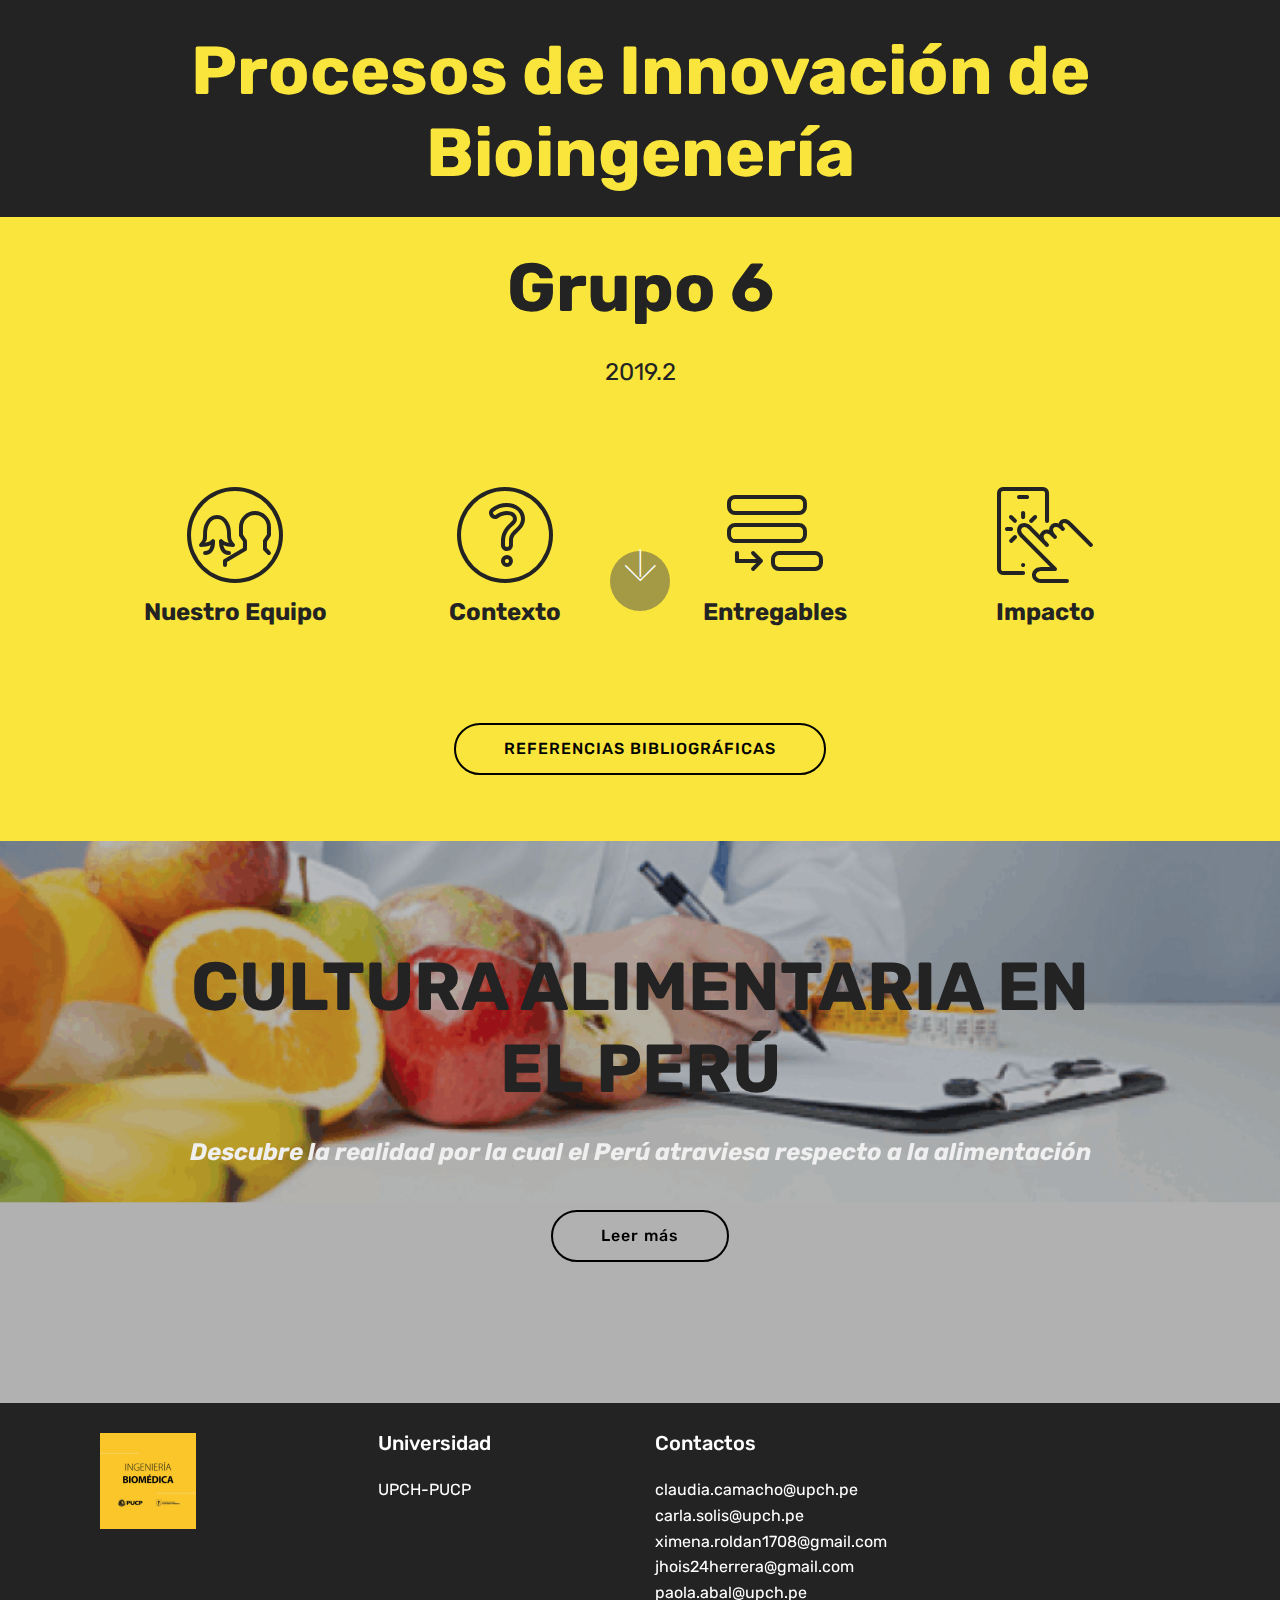
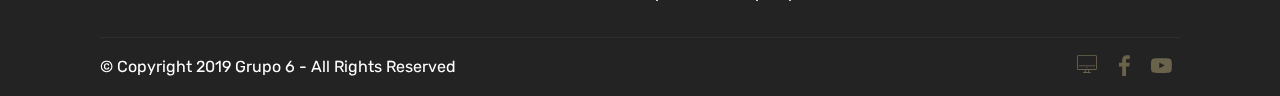
==== index.html @ 2e004645 "create github pages" ====
<!DOCTYPE html>
<html  >
<head>
  <!-- Site made with Mobirise Website Builder v4.11.4, https://mobirise.com -->
  <meta charset="UTF-8">
  <meta http-equiv="X-UA-Compatible" content="IE=edge">
  <meta name="generator" content="Mobirise v4.11.4, mobirise.com">
  <meta name="viewport" content="width=device-width, initial-scale=1, minimum-scale=1">
  <link rel="shortcut icon" href="assets/images/logo4.png" type="image/x-icon">
  <meta name="description" content="">
  
  <title>Home</title>
  <link rel="stylesheet" href="assets/web/assets/mobirise-icons/mobirise-icons.css">
  <link rel="stylesheet" href="assets/bootstrap/css/bootstrap.min.css">
  <link rel="stylesheet" href="assets/bootstrap/css/bootstrap-grid.min.css">
  <link rel="stylesheet" href="assets/bootstrap/css/bootstrap-reboot.min.css">
  <link rel="stylesheet" href="assets/tether/tether.min.css">
  <link rel="stylesheet" href="assets/socicon/css/styles.css">
  <link rel="stylesheet" href="assets/theme/css/style.css">
  <link rel="preload" as="style" href="assets/mobirise/css/mbr-additional.css"><link rel="stylesheet" href="assets/mobirise/css/mbr-additional.css" type="text/css">
  
  
  
</head>
<body>
  <section class="header1 cid-rG9As52A9n" id="header16-m">

    

    

    <div class="container">
        <div class="row justify-content-md-center">
            <div class="col-md-10 align-center">
                <h1 class="mbr-section-title mbr-bold pb-3 mbr-fonts-style display-1">
                    Procesos de Innovación de Bioingenería<br></h1>
                
                
                
            </div>
        </div>
    </div>

</section>

<section class="engine"><a href="https://mobirise.info/m">site design templates</a></section><section class="header12 cid-rFe1ctN3W0" id="header12-l">

    

    

    <div class="container  ">
            <div class="media-container">
                <div class="col-md-12 align-center">
                    <h1 class="mbr-section-title pb-3 mbr-white mbr-bold mbr-fonts-style display-1">Grupo 6</h1>
                    <p class="mbr-text pb-3 mbr-white mbr-fonts-style display-5">2019.2</p>
                    

                    <div class="icons-media-container mbr-white">
                        <div class="card col-12 col-md-6 col-lg-3">
                            <div class="icon-block">
                            <a href="https://grimalu1.github.io/nuestro_equipo/">
                                <span class="mbr-iconfont mbri-users" style="color: rgb(35, 35, 35); fill: rgb(35, 35, 35);"></span>
                            </a>
                            </div>
                            <h5 class="mbr-fonts-style display-5"><strong>
                                Nuestro Equipo</strong></h5>
                        </div>

                        <div class="card col-12 col-md-6 col-lg-3">
                            <div class="icon-block">
                                <a href="https://grimalu1.github.io/contexto/">
                                    <span class="mbr-iconfont mbri-question" style="color: rgb(35, 35, 35); fill: rgb(35, 35, 35);"></span>
                                </a>
                            </div>
                            <h5 class="mbr-fonts-style display-5"><strong>Contexto</strong></h5>
                        </div>

                        <div class="card col-12 col-md-6 col-lg-3">
                            <div class="icon-block">
                                <a href="https://grimalu1.github.io/entregablee/">
                                    <span class="mbr-iconfont mbri-add-submenu" style="color: rgb(35, 35, 35); fill: rgb(35, 35, 35);"></span>
                                </a>
                            </div>
                            <h5 class="mbr-fonts-style display-5"><strong>Entregables</strong></h5>
                        </div>

                        <div class="card col-12 col-md-6 col-lg-3">
                            <div class="icon-block">
                                <a href="https://grimalu1.github.io/impacto/">
                                    <span class="mbr-iconfont mbri-touch" style="color: rgb(35, 35, 35); fill: rgb(35, 35, 35);"></span>
                                </a>
                            </div>
                            <h5 class="mbr-fonts-style display-5"><strong>Impacto</strong></h5>
                        </div>
                    </div>
                </div>
            </div>
    </div>

    <div class="mbr-arrow hidden-sm-down" aria-hidden="true">
        <a href="#next">
            <i class="mbri-down mbr-iconfont"></i>
        </a>
    </div>
</section>

<section class="mbr-section content8 cid-rIyjQNLEgc" id="content8-n">

    

    <div class="container">
        <div class="media-container-row title">
            <div class="col-12 col-md-8">
                <div class="mbr-section-btn align-center"><a class="btn btn-black-outline display-4" href="https://mobirise.co">REFERENCIAS BIBLIOGRÁFICAS</a></div>
            </div>
        </div>
    </div>
</section>

<section class="header1 cid-rEzo7m4vmF mbr-parallax-background" id="header16-7">

    

    <div class="mbr-overlay" style="opacity: 0.3; background-color: rgb(35, 35, 35);">
    </div>

    <div class="container">
        <div class="row justify-content-md-center">
            <div class="col-md-10 align-center">
                <h1 class="mbr-section-title mbr-bold pb-3 mbr-fonts-style display-1">CULTURA ALIMENTARIA EN EL PERÚ</h1>
                
                <p class="mbr-text pb-3 mbr-fonts-style display-5"><strong><em>Descubre la realidad por la cual el Perú atraviesa respecto a la alimentación</em></strong></p>
                <div class="mbr-section-btn"><a class="btn btn-md btn-black-outline display-4" href="https://grimalu1.github.io/realidad1/">Leer más</a></div>
            </div>
        </div>
    </div>

</section>

<section class="cid-qTkAaeaxX5" id="footer1-2">

    

    

    <div class="container">
        <div class="media-container-row content text-white">
            <div class="col-12 col-md-3">
                <div class="media-wrap">
                    <a href="https://mobirise.com/">
                        <img src="assets/images/descarga-192x192.png" alt="Mobirise" title="">
                    </a>
                </div>
            </div>
            <div class="col-12 col-md-3 mbr-fonts-style display-7">
                <h5 class="pb-3">Universidad</h5>
                <p class="mbr-text">UPCH-PUCP</p>
            </div>
            <div class="col-12 col-md-3 mbr-fonts-style display-7">
                <h5 class="pb-3">Contactos</h5>
                <p class="mbr-text">claudia.camacho@upch.pe
<br>carla.solis@upch.pe
<br>ximena.roldan1708@gmail.com
<br>jhois24herrera@gmail.com<br>paola.abal@upch.pe<br></p>
            </div>
            <div class="col-12 col-md-3 mbr-fonts-style display-7">
                <h5 class="pb-3"></h5>
                <p class="mbr-text"></p>
            </div>
        </div>
        <div class="footer-lower">
            <div class="media-container-row">
                <div class="col-sm-12">
                    <hr>
                </div>
            </div>
            <div class="media-container-row mbr-white">
                <div class="col-sm-6 copyright">
                    <p class="mbr-text mbr-fonts-style display-7">
                        © Copyright 2019 Grupo 6 - All Rights Reserved
                    </p>
                </div>
                <div class="col-md-6">
                    <div class="social-list align-right">
                        <div class="soc-item">
                            <a href="https://www.pucp.edu.pe/carrera/ingenieria-biomedica/">
                                <span class="mbr-iconfont mbr-iconfont-social mbri-desktop" style="color: rgb(177, 163, 116); fill: rgb(177, 163, 116);"></span>
                            </a>
                        </div>
                        <div class="soc-item">
                            <a href="https://www.facebook.com/ibpucpupch/">
                                <span class="mbr-iconfont mbr-iconfont-social socicon-facebook socicon" style="color: rgb(177, 163, 116); fill: rgb(177, 163, 116);"></span>
                            </a>
                        </div>
                        <div class="soc-item">
                            <a href="https://www.youtube.com/embed/GUw9-tOymGQ?rel=0">
                                <span class="mbr-iconfont mbr-iconfont-social socicon-youtube socicon" style="color: rgb(177, 163, 116); fill: rgb(177, 163, 116);"></span>
                            </a>
                        </div>
                        
                        
                        
                    </div>
                </div>
            </div>
        </div>
    </div>
</section>


  <script src="assets/web/assets/jquery/jquery.min.js"></script>
  <script src="assets/popper/popper.min.js"></script>
  <script src="assets/bootstrap/js/bootstrap.min.js"></script>
  <script src="assets/tether/tether.min.js"></script>
  <script src="assets/smoothscroll/smooth-scroll.js"></script>
  <script src="assets/vimeoplayer/jquery.mb.vimeo_player.js"></script>
  <script src="assets/parallax/jarallax.min.js"></script>
  <script src="assets/theme/js/script.js"></script>
  
  
</body>
</html>
---- assets/web/assets/mobirise-icons/mobirise-icons.css ----
@font-face {
  font-family: 'MobiriseIcons';
  src:  url('mobirise-icons.eot?spat4u');
  src:  url('mobirise-icons.eot?spat4u#iefix') format('embedded-opentype'),
    url('mobirise-icons.ttf?spat4u') format('truetype'),
    url('mobirise-icons.woff?spat4u') format('woff'),
    url('mobirise-icons.svg?spat4u#MobiriseIcons') format('svg');
  font-weight: normal;
  font-style: normal;
  font-display: swap;
}

[class^="mbri-"], [class*=" mbri-"] {
  /* use !important to prevent issues with browser extensions that change fonts */
  font-family: MobiriseIcons !important;
  speak: none;
  font-style: normal;
  font-weight: normal;
  font-variant: normal;
  text-transform: none;
  line-height: 1;

  /* Better Font Rendering =========== */
  -webkit-font-smoothing: antialiased;
  -moz-osx-font-smoothing: grayscale;
}

.mbri-add-submenu:before {
  content: "\e900";
}
.mbri-alert:before {
  content: "\e901";
}
.mbri-align-center:before {
  content: "\e902";
}
.mbri-align-justify:before {
  content: "\e903";
}
.mbri-align-left:before {
  content: "\e904";
}
.mbri-align-right:before {
  content: "\e905";
}
.mbri-android:before {
  content: "\e906";
}
.mbri-apple:before {
  content: "\e907";
}
.mbri-arrow-down:before {
  content: "\e908";
}
.mbri-arrow-next:before {
  content: "\e909";
}
.mbri-arrow-prev:before {
  content: "\e90a";
}
.mbri-arrow-up:before {
  content: "\e90b";
}
.mbri-bold:before {
  content: "\e90c";
}
.mbri-bookmark:before {
  content: "\e90d";
}
.mbri-bootstrap:before {
  content: "\e90e";
}
.mbri-briefcase:before {
  content: "\e90f";
}
.mbri-browse:before {
  content: "\e910";
}
.mbri-bulleted-list:before {
  content: "\e911";
}
.mbri-calendar:before {
  content: "\e912";
}
.mbri-camera:before {
  content: "\e913";
}
.mbri-cart-add:before {
  content: "\e914";
}
.mbri-cart-full:before {
  content: "\e915";
}
.mbri-cash:before {
  content: "\e916";
}
.mbri-change-style:before {
  content: "\e917";
}
.mbri-chat:before {
  content: "\e918";
}
.mbri-clock:before {
  content: "\e919";
}
.mbri-close:before {
  content: "\e91a";
}
.mbri-cloud:before {
  content: "\e91b";
}
.mbri-code:before {
  content: "\e91c";
}
.mbri-contact-form:before {
  content: "\e91d";
}
.mbri-credit-card:before {
  content: "\e91e";
}
.mbri-cursor-click:before {
  content: "\e91f";
}
.mbri-cust-feedback:before {
  content: "\e920";
}
.mbri-database:before {
  content: "\e921";
}
.mbri-delivery:before {
  content: "\e922";
}
.mbri-desktop:before {
  content: "\e923";
}
.mbri-devices:before {
  content: "\e924";
}
.mbri-down:before {
  content: "\e925";
}
.mbri-download:before {
  content: "\e989";
}
.mbri-drag-n-drop:before {
  content: "\e927";
}
.mbri-drag-n-drop2:before {
  content: "\e928";
}
.mbri-edit:before {
  content: "\e929";
}
.mbri-edit2:before {
  content: "\e92a";
}
.mbri-error:before {
  content: "\e92b";
}
.mbri-extension:before {
  content: "\e92c";
}
.mbri-features:before {
  content: "\e92d";
}
.mbri-file:before {
  content: "\e92e";
}
.mbri-flag:before {
  content: "\e92f";
}
.mbri-folder:before {
  content: "\e930";
}
.mbri-gift:before {
  content: "\e931";
}
.mbri-github:before {
  content: "\e932";
}
.mbri-globe:before {
  content: "\e933";
}
.mbri-globe-2:before {
  content: "\e934";
}
.mbri-growing-chart:before {
  content: "\e935";
}
.mbri-hearth:before {
  content: "\e936";
}
.mbri-help:before {
  content: "\e937";
}
.mbri-home:before {
  content: "\e938";
}
.mbri-hot-cup:before {
  content: "\e939";
}
.mbri-idea:before {
  content: "\e93a";
}
.mbri-image-gallery:before {
  content: "\e93b";
}
.mbri-image-slider:before {
  content: "\e93c";
}
.mbri-info:before {
  content: "\e93d";
}
.mbri-italic:before {
  content: "\e93e";
}
.mbri-key:before {
  content: "\e93f";
}
.mbri-laptop:before {
  content: "\e940";
}
.mbri-layers:before {
  content: "\e941";
}
.mbri-left-right:before {
  content: "\e942";
}
.mbri-left:before {
  content: "\e943";
}
.mbri-letter:before {
  content: "\e944";
}
.mbri-like:before {
  content: "\e945";
}
.mbri-link:before {
  content: "\e946";
}
.mbri-lock:before {
  content: "\e947";
}
.mbri-login:before {
  content: "\e948";
}
.mbri-logout:before {
  content: "\e949";
}
.mbri-magic-stick:before {
  content: "\e94a";
}
.mbri-map-pin:before {
  content: "\e94b";
}
.mbri-menu:before {
  content: "\e94c";
}
.mbri-mobile:before {
  content: "\e94d";
}
.mbri-mobile2:before {
  content: "\e94e";
}
.mbri-mobirise:before {
  content: "\e94f";
}
.mbri-more-horizontal:before {
  content: "\e950";
}
.mbri-more-vertical:before {
  content: "\e951";
}
.mbri-music:before {
  content: "\e952";
}
.mbri-new-file:before {
  content: "\e953";
}
.mbri-numbered-list:before {
  content: "\e954";
}
.mbri-opened-folder:before {
  content: "\e955";
}
.mbri-pages:before {
  content: "\e956";
}
.mbri-paper-plane:before {
  content: "\e957";
}
.mbri-paperclip:before {
  content: "\e958";
}
.mbri-photo:before {
  content: "\e959";
}
.mbri-photos:before {
  content: "\e95a";
}
.mbri-pin:before {
  content: "\e95b";
}
.mbri-play:before {
  content: "\e95c";
}
.mbri-plus:before {
  content: "\e95d";
}
.mbri-preview:before {
  content: "\e95e";
}
.mbri-print:before {
  content: "\e95f";
}
.mbri-protect:before {
  content: "\e960";
}
.mbri-question:before {
  content: "\e961";
}
.mbri-quote-left:before {
  content: "\e962";
}
.mbri-quote-right:before {
  content: "\e963";
}
.mbri-refresh:before {
  content: "\e964";
}
.mbri-responsive:before {
  content: "\e965";
}
.mbri-right:before {
  content: "\e966";
}
.mbri-rocket:before {
  content: "\e967";
}
.mbri-sad-face:before {
  content: "\e968";
}
.mbri-sale:before {
  content: "\e969";
}
.mbri-save:before {
  content: "\e96a";
}
.mbri-search:before {
  content: "\e96b";
}
.mbri-setting:before {
  content: "\e96c";
}
.mbri-setting2:before {
  content: "\e96d";
}
.mbri-setting3:before {
  content: "\e96e";
}
.mbri-share:before {
  content: "\e96f";
}
.mbri-shopping-bag:before {
  content: "\e970";
}
.mbri-shopping-basket:before {
  content: "\e971";
}
.mbri-shopping-cart:before {
  content: "\e972";
}
.mbri-sites:before {
  content: "\e973";
}
.mbri-smile-face:before {
  content: "\e974";
}
.mbri-speed:before {
  content: "\e975";
}
.mbri-star:before {
  content: "\e976";
}
.mbri-success:before {
  content: "\e977";
}
.mbri-sun:before {
  content: "\e978";
}
.mbri-sun2:before {
  content: "\e979";
}
.mbri-tablet:before {
  content: "\e97a";
}
.mbri-tablet-vertical:before {
  content: "\e97b";
}
.mbri-target:before {
  content: "\e97c";
}
.mbri-timer:before {
  content: "\e97d";
}
.mbri-to-ftp:before {
  content: "\e97e";
}
.mbri-to-local-drive:before {
  content: "\e97f";
}
.mbri-touch-swipe:before {
  content: "\e980";
}
.mbri-touch:before {
  content: "\e981";
}
.mbri-trash:before {
  content: "\e982";
}
.mbri-underline:before {
  content: "\e983";
}
.mbri-unlink:before {
  content: "\e984";
}
.mbri-unlock:before {
  content: "\e985";
}
.mbri-up-down:before {
  content: "\e986";
}
.mbri-up:before {
  content: "\e987";
}
.mbri-update:before {
  content: "\e988";
}
.mbri-upload:before {
 content: "\e926"; 
}
.mbri-user:before {
  content: "\e98a";
}
.mbri-user2:before {
  content: "\e98b";
}
.mbri-users:before {
  content: "\e98c";
}
.mbri-video:before {
  content: "\e98d";
}
.mbri-video-play:before {
  content: "\e98e";
}
.mbri-watch:before {
  content: "\e98f";
}
.mbri-website-theme:before {
  content: "\e990";
}
.mbri-wifi:before {
  content: "\e991";
}
.mbri-windows:before {
  content: "\e992";
}
.mbri-zoom-out:before {
  content: "\e993";
}
.mbri-redo:before {
  content: "\e994";
}
.mbri-undo:before {
  content: "\e995";
}
---- assets/socicon/css/styles.css ----
@charset "UTF-8";

@font-face {
  font-family: "socicon";
  src:url("../fonts/socicon.eot");
  src:url("../fonts/socicon.eot?#iefix") format("embedded-opentype"),
    url("../fonts/socicon.woff") format("woff"),
    url("../fonts/socicon.ttf") format("truetype"),
    url("../fonts/socicon.svg#socicon") format("svg");
  font-weight: normal;
  font-style: normal;
  font-display:swap;
}

[data-icon]:before {
  font-family: "socicon" !important;
  content: attr(data-icon);
  font-style: normal !important;
  font-weight: normal !important;
  font-variant: normal !important;
  text-transform: none !important;
  speak: none;
  line-height: 1;
  -webkit-font-smoothing: antialiased;
  -moz-osx-font-smoothing: grayscale;
}

[class^="socicon-"]:before,
[class*=" socicon-"]:before {
  font-family: "socicon" !important;
  font-style: normal !important;
  font-weight: normal !important;
  font-variant: normal !important;
  text-transform: none !important;
  speak: none;
  line-height: 1;
  -webkit-font-smoothing: antialiased;
  -moz-osx-font-smoothing: grayscale;
}

.socicon-modelmayhem:before {
  content: "\e000";
}
.socicon-mixcloud:before {
  content: "\e001";
}
.socicon-drupal:before {
  content: "\e002";
}
.socicon-swarm:before {
  content: "\e003";
}
.socicon-istock:before {
  content: "\e004";
}
.socicon-yammer:before {
  content: "\e005";
}
.socicon-ello:before {
  content: "\e006";
}
.socicon-stackoverflow:before {
  content: "\e007";
}
.socicon-persona:before {
  content: "\e008";
}
.socicon-triplej:before {
  content: "\e009";
}
.socicon-houzz:before {
  content: "\e00a";
}
.socicon-rss:before {
  content: "\e00b";
}
.socicon-paypal:before {
  content: "\e00c";
}
.socicon-odnoklassniki:before {
  content: "\e00d";
}
.socicon-airbnb:before {
  content: "\e00e";
}
.socicon-periscope:before {
  content: "\e00f";
}
.socicon-outlook:before {
  content: "\e010";
}
.socicon-coderwall:before {
  content: "\e011";
}
.socicon-tripadvisor:before {
  content: "\e012";
}
.socicon-appnet:before {
  content: "\e013";
}
.socicon-goodreads:before {
  content: "\e014";
}
.socicon-tripit:before {
  content: "\e015";
}
.socicon-lanyrd:before {
  content: "\e016";
}
.socicon-slideshare:before {
  content: "\e017";
}
.socicon-buffer:before {
  content: "\e018";
}
.socicon-disqus:before {
  content: "\e019";
}
.socicon-vkontakte:before {
  content: "\e01a";
}
.socicon-whatsapp:before {
  content: "\e01b";
}
.socicon-patreon:before {
  content: "\e01c";
}
.socicon-storehouse:before {
  content: "\e01d";
}
.socicon-pocket:before {
  content: "\e01e";
}
.socicon-mail:before {
  content: "\e01f";
}
.socicon-blogger:before {
  content: "\e020";
}
.socicon-technorati:before {
  content: "\e021";
}
.socicon-reddit:before {
  content: "\e022";
}
.socicon-dribbble:before {
  content: "\e023";
}
.socicon-stumbleupon:before {
  content: "\e024";
}
.socicon-digg:before {
  content: "\e025";
}
.socicon-envato:before {
  content: "\e026";
}
.socicon-behance:before {
  content: "\e027";
}
.socicon-delicious:before {
  content: "\e028";
}
.socicon-deviantart:before {
  content: "\e029";
}
.socicon-forrst:before {
  content: "\e02a";
}
.socicon-play:before {
  content: "\e02b";
}
.socicon-zerply:before {
  content: "\e02c";
}
.socicon-wikipedia:before {
  content: "\e02d";
}
.socicon-apple:before {
  content: "\e02e";
}
.socicon-flattr:before {
  content: "\e02f";
}
.socicon-github:before {
  content: "\e030";
}
.socicon-renren:before {
  content: "\e031";
}
.socicon-friendfeed:before {
  content: "\e032";
}
.socicon-newsvine:before {
  content: "\e033";
}
.socicon-identica:before {
  content: "\e034";
}
.socicon-bebo:before {
  content: "\e035";
}
.socicon-zynga:before {
  content: "\e036";
}
.socicon-steam:before {
  content: "\e037";
}
.socicon-xbox:before {
  content: "\e038";
}
.socicon-windows:before {
  content: "\e039";
}
.socicon-qq:before {
  content: "\e03a";
}
.socicon-douban:before {
  content: "\e03b";
}
.socicon-meetup:before {
  content: "\e03c";
}
.socicon-playstation:before {
  content: "\e03d";
}
.socicon-android:before {
  content: "\e03e";
}
.socicon-snapchat:before {
  content: "\e03f";
}
.socicon-twitter:before {
  content: "\e040";
}
.socicon-facebook:before {
  content: "\e041";
}
.socicon-googleplus:before {
  content: "\e042";
}
.socicon-pinterest:before {
  content: "\e043";
}
.socicon-foursquare:before {
  content: "\e044";
}
.socicon-yahoo:before {
  content: "\e045";
}
.socicon-skype:before {
  content: "\e046";
}
.socicon-yelp:before {
  content: "\e047";
}
.socicon-feedburner:before {
  content: "\e048";
}
.socicon-linkedin:before {
  content: "\e049";
}
.socicon-viadeo:before {
  content: "\e04a";
}
.socicon-xing:before {
  content: "\e04b";
}
.socicon-myspace:before {
  content: "\e04c";
}
.socicon-soundcloud:before {
  content: "\e04d";
}
.socicon-spotify:before {
  content: "\e04e";
}
.socicon-grooveshark:before {
  content: "\e04f";
}
.socicon-lastfm:before {
  content: "\e050";
}
.socicon-youtube:before {
  content: "\e051";
}
.socicon-vimeo:before {
  content: "\e052";
}
.socicon-dailymotion:before {
  content: "\e053";
}
.socicon-vine:before {
  content: "\e054";
}
.socicon-flickr:before {
  content: "\e055";
}
.socicon-500px:before {
  content: "\e056";
}
.socicon-wordpress:before {
  content: "\e058";
}
.socicon-tumblr:before {
  content: "\e059";
}
.socicon-twitch:before {
  content: "\e05a";
}
.socicon-8tracks:before {
  content: "\e05b";
}
.socicon-amazon:before {
  content: "\e05c";
}
.socicon-icq:before {
  content: "\e05d";
}
.socicon-smugmug:before {
  content: "\e05e";
}
.socicon-ravelry:before {
  content: "\e05f";
}
.socicon-weibo:before {
  content: "\e060";
}
.socicon-baidu:before {
  content: "\e061";
}
.socicon-angellist:before {
  content: "\e062";
}
.socicon-ebay:before {
  content: "\e063";
}
.socicon-imdb:before {
  content: "\e064";
}
.socicon-stayfriends:before {
  content: "\e065";
}
.socicon-residentadvisor:before {
  content: "\e066";
}
.socicon-google:before {
  content: "\e067";
}
.socicon-yandex:before {
  content: "\e068";
}
.socicon-sharethis:before {
  content: "\e069";
}
.socicon-bandcamp:before {
  content: "\e06a";
}
.socicon-itunes:before {
  content: "\e06b";
}
.socicon-deezer:before {
  content: "\e06c";
}
.socicon-telegram:before {
  content: "\e06e";
}
.socicon-openid:before {
  content: "\e06f";
}
.socicon-amplement:before {
  content: "\e070";
}
.socicon-viber:before {
  content: "\e071";
}
.socicon-zomato:before {
  content: "\e072";
}
.socicon-draugiem:before {
  content: "\e074";
}
.socicon-endomodo:before {
  content: "\e075";
}
.socicon-filmweb:before {
  content: "\e076";
}
.socicon-stackexchange:before {
  content: "\e077";
}
.socicon-wykop:before {
  content: "\e078";
}
.socicon-teamspeak:before {
  content: "\e079";
}
.socicon-teamviewer:before {
  content: "\e07a";
}
.socicon-ventrilo:before {
  content: "\e07b";
}
.socicon-younow:before {
  content: "\e07c";
}
.socicon-raidcall:before {
  content: "\e07d";
}
.socicon-mumble:before {
  content: "\e07e";
}
.socicon-medium:before {
  content: "\e06d";
}
.socicon-bebee:before {
  content: "\e07f";
}
.socicon-hitbox:before {
  content: "\e080";
}
.socicon-reverbnation:before {
  content: "\e081";
}
.socicon-formulr:before {
  content: "\e082";
}
.socicon-instagram:before {
  content: "\e057";
}
.socicon-battlenet:before {
  content: "\e083";
}
.socicon-chrome:before {
  content: "\e084";
}
.socicon-discord:before {
  content: "\e086";
}
.socicon-issuu:before {
  content: "\e087";
}
.socicon-macos:before {
  content: "\e088";
}
.socicon-firefox:before {
  content: "\e089";
}
.socicon-opera:before {
  content: "\e08d";
}
.socicon-keybase:before {
  content: "\e090";
}
.socicon-alliance:before {
  content: "\e091";
}
.socicon-livejournal:before {
  content: "\e092";
}
.socicon-googlephotos:before {
  content: "\e093";
}
.socicon-horde:before {
  content: "\e094";
}
.socicon-etsy:before {
  content: "\e095";
}
.socicon-zapier:before {
  content: "\e096";
}
.socicon-google-scholar:before {
  content: "\e097";
}
.socicon-researchgate:before {
  content: "\e098";
}
.socicon-wechat:before {
  content: "\e099";
}
.socicon-strava:before {
  content: "\e09a";
}
.socicon-line:before {
  content: "\e09b";
}
.socicon-lyft:before {
  content: "\e09c";
}
.socicon-uber:before {
  content: "\e09d";
}
.socicon-songkick:before {
  content: "\e09e";
}
.socicon-viewbug:before {
  content: "\e09f";
}
.socicon-googlegroups:before {
  content: "\e0a0";
}
.socicon-quora:before {
  content: "\e073";
}
.socicon-diablo:before {
  content: "\e085";
}
.socicon-blizzard:before {
  content: "\e0a1";
}
.socicon-hearthstone:before {
  content: "\e08b";
}
.socicon-heroes:before {
  content: "\e08a";
}
.socicon-overwatch:before {
  content: "\e08c";
}
.socicon-warcraft:before {
  content: "\e08e";
}
.socicon-starcraft:before {
  content: "\e08f";
}
.socicon-beam:before {
  content: "\e0a2";
}
.socicon-curse:before {
  content: "\e0a3";
}
.socicon-player:before {
  content: "\e0a4";
}
.socicon-streamjar:before {
  content: "\e0a5";
}
.socicon-nintendo:before {
  content: "\e0a6";
}
.socicon-hellocoton:before {
  content: "\e0a7";
}
---- assets/theme/css/style.css ----
/*!
 * Mobirise v4 theme (https://mobirise.com/)
 * Copyright 2017 Mobirise
 */
section {
  background-color: #eeeeee; }

body {
  font-style: normal;
  line-height: 1.5; }

section,
.container,
.container-fluid {
  position: relative;
  word-wrap: break-word; }

a.mbr-iconfont:hover {
  text-decoration: none; }

.article .lead p,
.article .lead ul,
.article .lead ol,
.article .lead pre,
.article .lead blockquote {
  margin-bottom: 0; }

ul,
ol,
pre,
blockquote {
  margin-bottom: 2.3125rem; }

pre {
  background: #f4f4f4;
  padding: 10px 24px;
  white-space: pre-wrap; }

.inactive {
  -webkit-user-select: none;
  -moz-user-select: none;
  -ms-user-select: none;
  user-select: none;
  pointer-events: none;
  -webkit-user-drag: none;
  user-drag: none; }

.mbr-section__comments .row {
  justify-content: center;
  -webkit-justify-content: center; }

a {
  font-style: normal;
  font-weight: 400;
  cursor: pointer; }
  a, a:hover {
    text-decoration: none; }

figure {
  margin-bottom: 0; }

body {
  color: #232323; }

h1,
h2,
h3,
h4,
h5,
h6,
.h1,
.h2,
.h3,
.h4,
.h5,
.h6,
.display-1,
.display-2,
.display-3,
.display-4 {
  line-height: 1;
  word-break: break-word;
  word-wrap: break-word; }

.mbr-section-title {
  font-style: normal;
  line-height: 1.2; }

.mbr-section-subtitle {
  line-height: 1.3; }

.mbr-text {
  font-style: normal;
  line-height: 1.6; }

b,
strong {
  font-weight: bold; }

blockquote {
  padding: 10px 0 10px 20px;
  position: relative;
  border-left: 2px solid;
  border-color: #ff3366; }

input:-webkit-autofill, input:-webkit-autofill:hover, input:-webkit-autofill:focus, input:-webkit-autofill:active {
  transition-delay: 9999s;
  transition-property: background-color, color; }

textarea[type='hidden'] {
  display: none; }

body {
  position: relative; }

section {
  background-position: 50% 50%;
  background-repeat: no-repeat;
  background-size: cover; }
  section .mbr-background-video,
  section .mbr-background-video-preview {
    position: absolute;
    bottom: 0;
    left: 0;
    right: 0;
    top: 0; }

.hidden {
  visibility: hidden; }

.mbr-z-index20 {
  z-index: 20; }

/*! Base colors */
.mbr-white {
  color: #ffffff; }

.mbr-black {
  color: #000000; }

.mbr-bg-white {
  background-color: #ffffff; }

.mbr-bg-black {
  background-color: #000000; }

/*! Text-aligns */
.align-left {
  text-align: left; }

.align-center {
  text-align: center; }

.align-right {
  text-align: right; }

@media (max-width: 767px) {
  .align-left,
  .align-center,
  .align-right,
  .mbr-section-btn,
  .mbr-section-title {
    text-align: center; } }
/*! Font-weight  */
.mbr-light {
  font-weight: 300; }

.mbr-regular {
  font-weight: 400; }

.mbr-semibold {
  font-weight: 500; }

.mbr-bold {
  font-weight: 700; }

/*! Media  */
.media-size-item {
  -webkit-flex: 1 1 auto;
  -moz-flex: 1 1 auto;
  -ms-flex: 1 1 auto;
  -o-flex: 1 1 auto;
  flex: 1 1 auto; }

.media-content {
  -webkit-flex-basis: 100%;
  flex-basis: 100%; }

.media-container-row {
  display: -ms-flexbox;
  display: -webkit-flex;
  display: flex;
  -webkit-flex-direction: row;
  -ms-flex-direction: row;
  flex-direction: row;
  -webkit-flex-wrap: wrap;
  -ms-flex-wrap: wrap;
  flex-wrap: wrap;
  -webkit-justify-content: center;
  -ms-flex-pack: center;
  justify-content: center;
  -webkit-align-content: center;
  -ms-flex-line-pack: center;
  align-content: center;
  -webkit-align-items: start;
  -ms-flex-align: start;
  align-items: start; }
  .media-container-row .media-size-item {
    width: 400px; }

.media-container-column {
  display: -ms-flexbox;
  display: -webkit-flex;
  display: flex;
  -webkit-flex-direction: column;
  -ms-flex-direction: column;
  flex-direction: column;
  -webkit-flex-wrap: wrap;
  -ms-flex-wrap: wrap;
  flex-wrap: wrap;
  -webkit-justify-content: center;
  -ms-flex-pack: center;
  justify-content: center;
  -webkit-align-content: center;
  -ms-flex-line-pack: center;
  align-content: center;
  -webkit-align-items: stretch;
  -ms-flex-align: stretch;
  align-items: stretch; }
  .media-container-column > * {
    width: 100%; }

@media (min-width: 992px) {
  .media-container-row {
    -webkit-flex-wrap: nowrap;
    -ms-flex-wrap: nowrap;
    flex-wrap: nowrap; } }
figure {
  overflow: hidden; }

figure[mbr-media-size] {
  transition: width 0.1s; }

.mbr-figure img,
.mbr-figure iframe {
  display: block;
  width: 100%; }

.card {
  background-color: transparent;
  border: none; }

.card-box {
  width: 100%; }

.card-img {
  text-align: center;
  flex-shrink: 0;
  -webkit-flex-shrink: 0; }

.media {
  max-width: 100%;
  margin: 0 auto; }

.mbr-figure {
  -ms-flex-item-align: center;
  -ms-grid-row-align: center;
  -webkit-align-self: center;
  align-self: center; }

.media-container > div {
  max-width: 100%; }

.mbr-figure img,
.card-img img {
  width: 100%; }

@media (max-width: 991px) {
  .media-size-item {
    width: auto !important; }

  .media {
    width: auto; }

  .mbr-figure {
    width: 100% !important; } }
/*! Buttons */
.btn {
  font-weight: 500;
  border-width: 2px;
  font-style: normal;
  letter-spacing: 1px;
  margin: .4rem .8rem;
  white-space: normal;
  -webkit-transition: all .3s ease-in-out;
  -moz-transition: all .3s ease-in-out;
  transition: all .3s ease-in-out;
  display: inline-flex;
  align-items: center;
  justify-content: center;
  word-break: break-word;
  -webkit-align-items: center;
  -webkit-justify-content: center;
  display: -webkit-inline-flex; }

.btn-sm {
  font-weight: 500;
  letter-spacing: 1px;
  -webkit-transition: all .3s ease-in-out;
  -moz-transition: all .3s ease-in-out;
  transition: all .3s ease-in-out; }

.btn-md {
  font-weight: 500;
  letter-spacing: 1px;
  margin: .4rem .8rem !important;
  -webkit-transition: all .3s ease-in-out;
  -moz-transition: all .3s ease-in-out;
  transition: all .3s ease-in-out; }

.btn-lg {
  font-weight: 500;
  letter-spacing: 1px;
  margin: .4rem .8rem !important;
  -webkit-transition: all .3s ease-in-out;
  -moz-transition: all .3s ease-in-out;
  transition: all .3s ease-in-out; }

.mbr-section-btn {
  margin-left: -0.25rem;
  margin-right: -0.25rem;
  font-size: 0; }

nav .mbr-section-btn {
  margin-left: 0rem;
  margin-right: 0rem; }

.btn-form {
  border-radius: 0; }
  .btn-form:hover {
    cursor: pointer; }

/*! Btn icon margin */
.btn .mbr-iconfont,
.btn.btn-sm .mbr-iconfont {
  cursor: pointer;
  margin-right: 0.5rem; }

.btn.btn-md .mbr-iconfont,
.btn.btn-md .mbr-iconfont {
  margin-right: 0.8rem; }

.mbr-regular {
  font-weight: 400; }

.mbr-semibold {
  font-weight: 500; }

.mbr-bold {
  font-weight: 700; }

[type='submit'] {
  -webkit-appearance: none; }

/*! Full-screen */
.mbr-fullscreen .mbr-overlay {
  min-height: 100vh; }

.mbr-fullscreen {
  display: flex;
  display: -webkit-flex;
  display: -moz-flex;
  display: -ms-flex;
  display: -o-flex;
  align-items: center;
  -webkit-align-items: center;
  min-height: 100vh;
  padding-top: 3rem;
  padding-bottom: 3rem; }

/*! Map */
.map {
  height: 25rem;
  position: relative; }
  .map iframe {
    width: 100%;
    height: 100%; }

.mbr-overlay {
  background-color: #000;
  bottom: 0;
  left: 0;
  opacity: .5;
  position: absolute;
  right: 0;
  top: 0;
  z-index: 0;
  pointer-events: none; }

/* Form */
blockquote {
  font-style: italic;
  padding: 10px 0 10px 20px;
  font-size: 1.09rem;
  position: relative;
  border-width: 3px; }

.form-control {
  background-color: #f5f5f5;
  box-shadow: none;
  color: #565656;
  line-height: 1.43;
  min-height: 3.5em;
  padding: 1.07em .5em; }
  .form-control, .form-control:focus {
    border: 1px solid #e8e8e8; }
  .form-active .form-control:invalid {
    border-color: red; }

.form-control-label {
  position: relative;
  cursor: pointer;
  margin-bottom: .357em;
  padding: 0; }

.alert {
  color: #ffffff;
  border-radius: 0;
  border: 0;
  font-size: .875rem;
  line-height: 1.5;
  margin-bottom: 1.875rem;
  padding: 1.25rem;
  position: relative; }
  .alert.alert-form::after {
    background-color: inherit;
    bottom: -7px;
    content: "";
    display: block;
    height: 14px;
    left: 50%;
    margin-left: -7px;
    position: absolute;
    transform: rotate(45deg);
    width: 14px;
    -webkit-transform: rotate(45deg); }

.form-asterisk {
  font-family: initial;
  position: absolute;
  top: -2px;
  font-weight: normal; }

/*! Scroll to top arrow */
#scrollToTop a i:before {
  content: '';
  position: absolute;
  height: 40%;
  top: 25%;
  background: #fff;
  width: 2px;
  left: calc(50% - 1px); }
#scrollToTop a i:after {
  content: '';
  position: absolute;
  display: block;
  border-top: 2px solid #fff;
  border-right: 2px solid #fff;
  width: 40%;
  height: 40%;
  left: 30%;
  bottom: 30%;
  transform: rotate(135deg);
  -webkit-transform: rotate(135deg); }

.mbr-arrow-up {
  bottom: 25px;
  right: 90px;
  position: fixed;
  text-align: right;
  z-index: 5000;
  color: #ffffff;
  font-size: 32px;
  transform: rotate(180deg);
  -webkit-transform: rotate(180deg); }

.mbr-arrow-up a {
  background: rgba(0, 0, 0, 0.2);
  border-radius: 3px;
  color: #fff;
  display: inline-block;
  height: 60px;
  width: 60px;
  outline-style: none !important;
  position: relative;
  text-decoration: none;
  transition: all 0.3s ease-in-out;
  cursor: pointer;
  text-align: center; }
  .mbr-arrow-up a:hover {
    background-color: rgba(0, 0, 0, 0.4); }
  .mbr-arrow-up a i {
    line-height: 60px; }

.mbr-arrow-up-icon {
  display: block;
  color: #fff; }

.mbr-arrow-up-icon::before {
  content: '\203a';
  display: inline-block;
  font-family: serif;
  font-size: 32px;
  line-height: 1;
  font-style: normal;
  position: relative;
  top: 6px;
  left: -4px;
  -webkit-transform: rotate(-90deg);
  transform: rotate(-90deg); }

/*! Arrow Down */
.mbr-arrow {
  position: absolute;
  bottom: 45px;
  left: 50%;
  width: 60px;
  height: 60px;
  cursor: pointer;
  background-color: rgba(80, 80, 80, 0.5);
  border-radius: 50%;
  -webkit-transform: translateX(-50%);
  transform: translateX(-50%); }
  .mbr-arrow > a {
    display: inline-block;
    text-decoration: none;
    outline-style: none;
    -webkit-animation: arrowdown 1.7s ease-in-out infinite;
    animation: arrowdown 1.7s ease-in-out infinite; }
    .mbr-arrow > a > i {
      position: absolute;
      top: -2px;
      left: 15px;
      font-size: 2rem; }

@keyframes arrowdown {
  0% {
    transform: translateY(0px);
    -webkit-transform: translateY(0px); }
  50% {
    transform: translateY(-5px);
    -webkit-transform: translateY(-5px); }
  100% {
    transform: translateY(0px);
    -webkit-transform: translateY(0px); } }
@-webkit-keyframes arrowdown {
  0% {
    transform: translateY(0px);
    -webkit-transform: translateY(0px); }
  50% {
    transform: translateY(-5px);
    -webkit-transform: translateY(-5px); }
  100% {
    transform: translateY(0px);
    -webkit-transform: translateY(0px); } }
@media (max-width: 500px) {
  .mbr-arrow-up {
    left: 50%;
    right: auto;
    transform: translateX(-50%) rotate(180deg);
    -webkit-transform: translateX(-50%) rotate(180deg); } }
/*Gradients animation*/
@keyframes gradient-animation {
  from {
    background-position: 0% 100%;
    animation-timing-function: ease-in-out; }
  to {
    background-position: 100% 0%;
    animation-timing-function: ease-in-out; } }
@-webkit-keyframes gradient-animation {
  from {
    background-position: 0% 100%;
    animation-timing-function: ease-in-out; }
  to {
    background-position: 100% 0%;
    animation-timing-function: ease-in-out; } }
.bg-gradient {
  background-size: 200% 200%;
  animation: gradient-animation 5s infinite alternate;
  -webkit-animation: gradient-animation 5s infinite alternate; }

.menu .navbar-brand {
  display: -webkit-flex; }
  .menu .navbar-brand span {
    display: flex;
    display: -webkit-flex; }
  .menu .navbar-brand .navbar-caption-wrap {
    display: -webkit-flex; }
  .menu .navbar-brand .navbar-logo img {
    display: -webkit-flex; }
@media (min-width: 768px) and (max-width: 1023px) {
  .menu .navbar-toggleable-sm .navbar-nav {
    display: -webkit-box;
    display: -webkit-flex;
    display: -ms-flexbox; } }
@media (max-width: 1023px) {
  .menu .navbar-collapse {
    max-height: 93.5vh; }
    .menu .navbar-collapse.show {
      overflow: auto; } }
@media (min-width: 1024px) {
  .menu .navbar-nav.nav-dropdown {
    display: -webkit-flex; }
  .menu .navbar-toggleable-sm .navbar-collapse {
    display: -webkit-flex !important; }
  .menu .collapsed .navbar-collapse {
    max-height: 93.5vh; }
    .menu .collapsed .navbar-collapse.show {
      overflow: auto; } }
@media (max-width: 767px) {
  .menu .navbar-collapse {
    max-height: 80vh; } }

/* Others*/
.note-check a[data-value=Rubik] {
  font-style: normal; }

.mbr-arrow a {
  color: #ffffff; }

@media (max-width: 767px) {
  .mbr-arrow {
    display: none; } }
.navbar {
  display: -webkit-flex;
  -webkit-flex-wrap: wrap;
  -webkit-align-items: center;
  -webkit-justify-content: space-between; }

.navbar-collapse {
  -webkit-flex-basis: 100%;
  -webkit-flex-grow: 1;
  -webkit-align-items: center; }

.nav-dropdown .link {
  padding: 0.667em 1.667em !important;
  margin: 0 !important; }

.nav {
  display: -webkit-flex;
  -webkit-flex-wrap: wrap; }

.row {
  display: -webkit-flex;
  -webkit-flex-wrap: wrap; }

.justify-content-center {
  -webkit-justify-content: center; }

.form-inline {
  display: -webkit-flex;
  -webkit-flex-flow: row wrap;
  -webkit-align-items: center; }

.card-wrapper {
  -webkit-flex: 1; }

.carousel-control {
  z-index: 10;
  display: -webkit-flex;
  -webkit-align-items: center;
  -webkit-justify-content: center; }

.carousel-controls {
  display: -webkit-flex; }

.media {
  display: -webkit-flex; }

.form-group:focus {
  outline: none; }

.jq-selectbox__select {
  padding: 1.07em 0.5em;
  position: absolute;
  top: 0;
  left: 0;
  width: 100%; }

.jq-selectbox__dropdown {
  position: absolute;
  top: 100% !important;
  left: 0 !important;
  width: 100% !important; }

.jq-selectbox__trigger-arrow {
  transform: translateY(-50%); }

.jq-selectbox li {
  padding: 1.07em 0.5em; }

input[type='range'] {
  padding-left: 0 !important;
  padding-right: 0 !important; }

.modal-dialog,
.modal-content {
  height: 100%; }

.modal-dialog .carousel-inner {
  height: calc(100vh - 1.75rem); }
  @media (max-width: 575px) {
    .modal-dialog .carousel-inner {
      height: calc(100vh - 1rem); } }

.carousel-item {
  text-align: center; }

.carousel-item img {
  margin: auto; }

.navbar-toggler {
  -webkit-align-self: flex-start;
  -ms-flex-item-align: start;
  align-self: flex-start;
  padding: 0.25rem 0.75rem;
  font-size: 1.25rem;
  line-height: 1;
  background: transparent;
  border: 1px solid transparent;
  -webkit-border-radius: 0.25rem;
  border-radius: 0.25rem; }

.navbar-toggler:focus,
.navbar-toggler:hover {
  text-decoration: none; }

.navbar-toggler-icon {
  display: inline-block;
  width: 1.5em;
  height: 1.5em;
  vertical-align: middle;
  content: '';
  background: no-repeat center center;
  -webkit-background-size: 100% 100%;
  -o-background-size: 100% 100%;
  background-size: 100% 100%; }

.navbar-toggler-left {
  position: absolute;
  left: 1rem; }

.navbar-toggler-right {
  position: absolute;
  right: 1rem; }

@media (max-width: 575px) {
  .navbar-toggleable .navbar-nav .dropdown-menu {
    position: static;
    float: none; }

  .navbar-toggleable > .container {
    padding-right: 0;
    padding-left: 0; } }
@media (min-width: 576px) {
  .navbar-toggleable {
    -webkit-box-orient: horizontal;
    -webkit-box-direction: normal;
    -webkit-flex-direction: row;
    -ms-flex-direction: row;
    flex-direction: row;
    -webkit-flex-wrap: nowrap;
    -ms-flex-wrap: nowrap;
    flex-wrap: nowrap;
    -webkit-box-align: center;
    -webkit-align-items: center;
    -ms-flex-align: center;
    align-items: center; }

  .navbar-toggleable .navbar-nav {
    -webkit-box-orient: horizontal;
    -webkit-box-direction: normal;
    -webkit-flex-direction: row;
    -ms-flex-direction: row;
    flex-direction: row; }

  .navbar-toggleable .navbar-nav .nav-link {
    padding-right: 0.5rem;
    padding-left: 0.5rem; }

  .navbar-toggleable > .container {
    display: -webkit-box;
    display: -webkit-flex;
    display: -ms-flexbox;
    display: flex;
    -webkit-flex-wrap: nowrap;
    -ms-flex-wrap: nowrap;
    flex-wrap: nowrap;
    -webkit-box-align: center;
    -webkit-align-items: center;
    -ms-flex-align: center;
    align-items: center; }

  .navbar-toggleable .navbar-collapse {
    display: -webkit-box !important;
    display: -webkit-flex !important;
    display: -ms-flexbox !important;
    display: flex !important;
    width: 100%; }

  .navbar-toggleable .navbar-toggler {
    display: none; } }
@media (max-width: 767px) {
  .navbar-toggleable-sm .navbar-nav .dropdown-menu {
    position: static;
    float: none; }

  .navbar-toggleable-sm > .container {
    padding-right: 0;
    padding-left: 0; } }
@media (min-width: 768px) {
  .navbar-toggleable-sm {
    -webkit-box-orient: horizontal;
    -webkit-box-direction: normal;
    -webkit-flex-direction: row;
    -ms-flex-direction: row;
    flex-direction: row;
    -webkit-flex-wrap: nowrap;
    -ms-flex-wrap: nowrap;
    flex-wrap: nowrap;
    -webkit-box-align: center;
    -webkit-align-items: center;
    -ms-flex-align: center;
    align-items: center; }

  .navbar-toggleable-sm .navbar-nav {
    -webkit-box-orient: horizontal;
    -webkit-box-direction: normal;
    -webkit-flex-direction: row;
    -ms-flex-direction: row;
    flex-direction: row; }

  .navbar-toggleable-sm .navbar-nav .nav-link {
    padding-right: 0.5rem;
    padding-left: 0.5rem; }

  .navbar-toggleable-sm > .container {
    display: -webkit-box;
    display: -webkit-flex;
    display: -ms-flexbox;
    display: flex;
    -webkit-flex-wrap: nowrap;
    -ms-flex-wrap: nowrap;
    flex-wrap: nowrap;
    -webkit-box-align: center;
    -webkit-align-items: center;
    -ms-flex-align: center;
    align-items: center; }

  .navbar-toggleable-sm .navbar-collapse {
    display: none;
    width: 100%; }

  .navbar-toggleable-sm .navbar-toggler {
    display: none; } }
@media (max-width: 1023px) {
  .navbar-toggleable-md .navbar-nav .dropdown-menu {
    position: static;
    float: none; }

  .navbar-toggleable-md > .container {
    padding-right: 0;
    padding-left: 0; } }
@media (min-width: 1024px) {
  .navbar-toggleable-md {
    -webkit-box-orient: horizontal;
    -webkit-box-direction: normal;
    -webkit-flex-direction: row;
    -ms-flex-direction: row;
    flex-direction: row;
    -webkit-flex-wrap: nowrap;
    -ms-flex-wrap: nowrap;
    flex-wrap: nowrap;
    -webkit-box-align: center;
    -webkit-align-items: center;
    -ms-flex-align: center;
    align-items: center; }

  .navbar-toggleable-md .navbar-nav {
    -webkit-box-orient: horizontal;
    -webkit-box-direction: normal;
    -webkit-flex-direction: row;
    -ms-flex-direction: row;
    flex-direction: row; }

  .navbar-toggleable-md .navbar-nav .nav-link {
    padding-right: 0.5rem;
    padding-left: 0.5rem; }

  .navbar-toggleable-md > .container {
    display: -webkit-box;
    display: -webkit-flex;
    display: -ms-flexbox;
    display: flex;
    -webkit-flex-wrap: nowrap;
    -ms-flex-wrap: nowrap;
    flex-wrap: nowrap;
    -webkit-box-align: center;
    -webkit-align-items: center;
    -ms-flex-align: center;
    align-items: center; }

  .navbar-toggleable-md .navbar-collapse {
    display: -webkit-box !important;
    display: -webkit-flex !important;
    display: -ms-flexbox !important;
    display: flex !important;
    width: 100%; }

  .navbar-toggleable-md .navbar-toggler {
    display: none; } }
@media (max-width: 1199px) {
  .navbar-toggleable-lg .navbar-nav .dropdown-menu {
    position: static;
    float: none; }

  .navbar-toggleable-lg > .container {
    padding-right: 0;
    padding-left: 0; } }
@media (min-width: 1200px) {
  .navbar-toggleable-lg {
    -webkit-box-orient: horizontal;
    -webkit-box-direction: normal;
    -webkit-flex-direction: row;
    -ms-flex-direction: row;
    flex-direction: row;
    -webkit-flex-wrap: nowrap;
    -ms-flex-wrap: nowrap;
    flex-wrap: nowrap;
    -webkit-box-align: center;
    -webkit-align-items: center;
    -ms-flex-align: center;
    align-items: center; }

  .navbar-toggleable-lg .navbar-nav {
    -webkit-box-orient: horizontal;
    -webkit-box-direction: normal;
    -webkit-flex-direction: row;
    -ms-flex-direction: row;
    flex-direction: row; }

  .navbar-toggleable-lg .navbar-nav .nav-link {
    padding-right: 0.5rem;
    padding-left: 0.5rem; }

  .navbar-toggleable-lg > .container {
    display: -webkit-box;
    display: -webkit-flex;
    display: -ms-flexbox;
    display: flex;
    -webkit-flex-wrap: nowrap;
    -ms-flex-wrap: nowrap;
    flex-wrap: nowrap;
    -webkit-box-align: center;
    -webkit-align-items: center;
    -ms-flex-align: center;
    align-items: center; }

  .navbar-toggleable-lg .navbar-collapse {
    display: -webkit-box !important;
    display: -webkit-flex !important;
    display: -ms-flexbox !important;
    display: flex !important;
    width: 100%; }

  .navbar-toggleable-lg .navbar-toggler {
    display: none; } }
.navbar-toggleable-xl {
  -webkit-box-orient: horizontal;
  -webkit-box-direction: normal;
  -webkit-flex-direction: row;
  -ms-flex-direction: row;
  flex-direction: row;
  -webkit-flex-wrap: nowrap;
  -ms-flex-wrap: nowrap;
  flex-wrap: nowrap;
  -webkit-box-align: center;
  -webkit-align-items: center;
  -ms-flex-align: center;
  align-items: center; }

.navbar-toggleable-xl .navbar-nav .dropdown-menu {
  position: static;
  float: none; }

.navbar-toggleable-xl > .container {
  padding-right: 0;
  padding-left: 0; }

.navbar-toggleable-xl .navbar-nav {
  -webkit-box-orient: horizontal;
  -webkit-box-direction: normal;
  -webkit-flex-direction: row;
  -ms-flex-direction: row;
  flex-direction: row; }

.navbar-toggleable-xl .navbar-nav .nav-link {
  padding-right: 0.5rem;
  padding-left: 0.5rem; }

.navbar-toggleable-xl > .container {
  display: -webkit-box;
  display: -webkit-flex;
  display: -ms-flexbox;
  display: flex;
  -webkit-flex-wrap: nowrap;
  -ms-flex-wrap: nowrap;
  flex-wrap: nowrap;
  -webkit-box-align: center;
  -webkit-align-items: center;
  -ms-flex-align: center;
  align-items: center; }

.navbar-toggleable-xl .navbar-collapse {
  display: -webkit-box !important;
  display: -webkit-flex !important;
  display: -ms-flexbox !important;
  display: flex !important;
  width: 100%; }

.navbar-toggleable-xl .navbar-toggler {
  display: none; }

.card-img {
  width: auto; }

.menu .navbar.collapsed:not(.beta-menu) {
  flex-direction: column;
  -webkit-flex-direction: column; }

.carousel-item.active,
.carousel-item-next,
.carousel-item-prev {
  display: -webkit-box;
  display: -webkit-flex;
  display: -ms-flexbox;
  display: flex; }

.note-air-layout .dropup .dropdown-menu,
.note-air-layout .navbar-fixed-bottom .dropdown .dropdown-menu {
  bottom: initial !important; }

html,
body {
  height: auto;
  min-height: 100vh; }

.dropup .dropdown-toggle::after {
  display: none; }

/*# sourceMappingURL=style.css.map */
.engine {
	position: absolute;
	text-indent: -2400px;
	text-align: center;
	padding: 0;
	top: 0;
	left: -2400px;
}
---- assets/mobirise/css/mbr-additional.css ----
@import url(https://fonts.googleapis.com/css?family=Rubik:300,300i,400,400i,500,500i,700,700i,900,900i&display=swap);





body {
  font-family: Rubik;
}
.display-1 {
  font-family: 'Rubik', sans-serif;
  font-size: 4.25rem;
  font-display: swap;
}
.display-1 > .mbr-iconfont {
  font-size: 6.8rem;
}
.display-2 {
  font-family: 'Rubik', sans-serif;
  font-size: 3rem;
  font-display: swap;
}
.display-2 > .mbr-iconfont {
  font-size: 4.8rem;
}
.display-4 {
  font-family: 'Rubik', sans-serif;
  font-size: 1rem;
  font-display: swap;
}
.display-4 > .mbr-iconfont {
  font-size: 1.6rem;
}
.display-5 {
  font-family: 'Rubik', sans-serif;
  font-size: 1.5rem;
  font-display: swap;
}
.display-5 > .mbr-iconfont {
  font-size: 2.4rem;
}
.display-7 {
  font-family: 'Rubik', sans-serif;
  font-size: 1rem;
  font-display: swap;
}
.display-7 > .mbr-iconfont {
  font-size: 1.6rem;
}
/* ---- Fluid typography for mobile devices ---- */
/* 1.4 - font scale ratio ( bootstrap == 1.42857 ) */
/* 100vw - current viewport width */
/* (48 - 20)  48 == 48rem == 768px, 20 == 20rem == 320px(minimal supported viewport) */
/* 0.65 - min scale variable, may vary */
@media (max-width: 768px) {
  .display-1 {
    font-size: 3.4rem;
    font-size: calc( 2.1374999999999997rem + (4.25 - 2.1374999999999997) * ((100vw - 20rem) / (48 - 20)));
    line-height: calc( 1.4 * (2.1374999999999997rem + (4.25 - 2.1374999999999997) * ((100vw - 20rem) / (48 - 20))));
  }
  .display-2 {
    font-size: 2.4rem;
    font-size: calc( 1.7rem + (3 - 1.7) * ((100vw - 20rem) / (48 - 20)));
    line-height: calc( 1.4 * (1.7rem + (3 - 1.7) * ((100vw - 20rem) / (48 - 20))));
  }
  .display-4 {
    font-size: 0.8rem;
    font-size: calc( 1rem + (1 - 1) * ((100vw - 20rem) / (48 - 20)));
    line-height: calc( 1.4 * (1rem + (1 - 1) * ((100vw - 20rem) / (48 - 20))));
  }
  .display-5 {
    font-size: 1.2rem;
    font-size: calc( 1.175rem + (1.5 - 1.175) * ((100vw - 20rem) / (48 - 20)));
    line-height: calc( 1.4 * (1.175rem + (1.5 - 1.175) * ((100vw - 20rem) / (48 - 20))));
  }
}
/* Buttons */
.btn {
  padding: 1rem 3rem;
  border-radius: 3px;
}
.btn-sm {
  padding: 0.6rem 1.5rem;
  border-radius: 3px;
}
.btn-md {
  padding: 1rem 3rem;
  border-radius: 3px;
}
.btn-lg {
  padding: 1.2rem 3.2rem;
  border-radius: 3px;
}
.bg-primary {
  background-color: #149dcc !important;
}
.bg-success {
  background-color: #f7ed4a !important;
}
.bg-info {
  background-color: #82786e !important;
}
.bg-warning {
  background-color: #879a9f !important;
}
.bg-danger {
  background-color: #b1a374 !important;
}
.btn-primary,
.btn-primary:active {
  background-color: #149dcc !important;
  border-color: #149dcc !important;
  color: #ffffff !important;
}
.btn-primary:hover,
.btn-primary:focus,
.btn-primary.focus,
.btn-primary.active {
  color: #ffffff !important;
  background-color: #0d6786 !important;
  border-color: #0d6786 !important;
}
.btn-primary.disabled,
.btn-primary:disabled {
  color: #ffffff !important;
  background-color: #0d6786 !important;
  border-color: #0d6786 !important;
}
.btn-secondary,
.btn-secondary:active {
  background-color: #ff3366 !important;
  border-color: #ff3366 !important;
  color: #ffffff !important;
}
.btn-secondary:hover,
.btn-secondary:focus,
.btn-secondary.focus,
.btn-secondary.active {
  color: #ffffff !important;
  background-color: #e50039 !important;
  border-color: #e50039 !important;
}
.btn-secondary.disabled,
.btn-secondary:disabled {
  color: #ffffff !important;
  background-color: #e50039 !important;
  border-color: #e50039 !important;
}
.btn-info,
.btn-info:active {
  background-color: #82786e !important;
  border-color: #82786e !important;
  color: #ffffff !important;
}
.btn-info:hover,
.btn-info:focus,
.btn-info.focus,
.btn-info.active {
  color: #ffffff !important;
  background-color: #59524b !important;
  border-color: #59524b !important;
}
.btn-info.disabled,
.btn-info:disabled {
  color: #ffffff !important;
  background-color: #59524b !important;
  border-color: #59524b !important;
}
.btn-success,
.btn-success:active {
  background-color: #f7ed4a !important;
  border-color: #f7ed4a !important;
  color: #3f3c03 !important;
}
.btn-success:hover,
.btn-success:focus,
.btn-success.focus,
.btn-success.active {
  color: #3f3c03 !important;
  background-color: #eadd0a !important;
  border-color: #eadd0a !important;
}
.btn-success.disabled,
.btn-success:disabled {
  color: #3f3c03 !important;
  background-color: #eadd0a !important;
  border-color: #eadd0a !important;
}
.btn-warning,
.btn-warning:active {
  background-color: #879a9f !important;
  border-color: #879a9f !important;
  color: #ffffff !important;
}
.btn-warning:hover,
.btn-warning:focus,
.btn-warning.focus,
.btn-warning.active {
  color: #ffffff !important;
  background-color: #617479 !important;
  border-color: #617479 !important;
}
.btn-warning.disabled,
.btn-warning:disabled {
  color: #ffffff !important;
  background-color: #617479 !important;
  border-color: #617479 !important;
}
.btn-danger,
.btn-danger:active {
  background-color: #b1a374 !important;
  border-color: #b1a374 !important;
  color: #ffffff !important;
}
.btn-danger:hover,
.btn-danger:focus,
.btn-danger.focus,
.btn-danger.active {
  color: #ffffff !important;
  background-color: #8b7d4e !important;
  border-color: #8b7d4e !important;
}
.btn-danger.disabled,
.btn-danger:disabled {
  color: #ffffff !important;
  background-color: #8b7d4e !important;
  border-color: #8b7d4e !important;
}
.btn-white {
  color: #333333 !important;
}
.btn-white,
.btn-white:active {
  background-color: #ffffff !important;
  border-color: #ffffff !important;
  color: #808080 !important;
}
.btn-white:hover,
.btn-white:focus,
.btn-white.focus,
.btn-white.active {
  color: #808080 !important;
  background-color: #d9d9d9 !important;
  border-color: #d9d9d9 !important;
}
.btn-white.disabled,
.btn-white:disabled {
  color: #808080 !important;
  background-color: #d9d9d9 !important;
  border-color: #d9d9d9 !important;
}
.btn-black,
.btn-black:active {
  background-color: #333333 !important;
  border-color: #333333 !important;
  color: #ffffff !important;
}
.btn-black:hover,
.btn-black:focus,
.btn-black.focus,
.btn-black.active {
  color: #ffffff !important;
  background-color: #0d0d0d !important;
  border-color: #0d0d0d !important;
}
.btn-black.disabled,
.btn-black:disabled {
  color: #ffffff !important;
  background-color: #0d0d0d !important;
  border-color: #0d0d0d !important;
}
.btn-primary-outline,
.btn-primary-outline:active {
  background: none;
  border-color: #0b566f;
  color: #0b566f;
}
.btn-primary-outline:hover,
.btn-primary-outline:focus,
.btn-primary-outline.focus,
.btn-primary-outline.active {
  color: #ffffff;
  background-color: #149dcc;
  border-color: #149dcc;
}
.btn-primary-outline.disabled,
.btn-primary-outline:disabled {
  color: #ffffff !important;
  background-color: #149dcc !important;
  border-color: #149dcc !important;
}
.btn-secondary-outline,
.btn-secondary-outline:active {
  background: none;
  border-color: #cc0033;
  color: #cc0033;
}
.btn-secondary-outline:hover,
.btn-secondary-outline:focus,
.btn-secondary-outline.focus,
.btn-secondary-outline.active {
  color: #ffffff;
  background-color: #ff3366;
  border-color: #ff3366;
}
.btn-secondary-outline.disabled,
.btn-secondary-outline:disabled {
  color: #ffffff !important;
  background-color: #ff3366 !important;
  border-color: #ff3366 !important;
}
.btn-info-outline,
.btn-info-outline:active {
  background: none;
  border-color: #4b453f;
  color: #4b453f;
}
.btn-info-outline:hover,
.btn-info-outline:focus,
.btn-info-outline.focus,
.btn-info-outline.active {
  color: #ffffff;
  background-color: #82786e;
  border-color: #82786e;
}
.btn-info-outline.disabled,
.btn-info-outline:disabled {
  color: #ffffff !important;
  background-color: #82786e !important;
  border-color: #82786e !important;
}
.btn-success-outline,
.btn-success-outline:active {
  background: none;
  border-color: #d2c609;
  color: #d2c609;
}
.btn-success-outline:hover,
.btn-success-outline:focus,
.btn-success-outline.focus,
.btn-success-outline.active {
  color: #3f3c03;
  background-color: #f7ed4a;
  border-color: #f7ed4a;
}
.btn-success-outline.disabled,
.btn-success-outline:disabled {
  color: #3f3c03 !important;
  background-color: #f7ed4a !important;
  border-color: #f7ed4a !important;
}
.btn-warning-outline,
.btn-warning-outline:active {
  background: none;
  border-color: #55666b;
  color: #55666b;
}
.btn-warning-outline:hover,
.btn-warning-outline:focus,
.btn-warning-outline.focus,
.btn-warning-outline.active {
  color: #ffffff;
  background-color: #879a9f;
  border-color: #879a9f;
}
.btn-warning-outline.disabled,
.btn-warning-outline:disabled {
  color: #ffffff !important;
  background-color: #879a9f !important;
  border-color: #879a9f !important;
}
.btn-danger-outline,
.btn-danger-outline:active {
  background: none;
  border-color: #7a6e45;
  color: #7a6e45;
}
.btn-danger-outline:hover,
.btn-danger-outline:focus,
.btn-danger-outline.focus,
.btn-danger-outline.active {
  color: #ffffff;
  background-color: #b1a374;
  border-color: #b1a374;
}
.btn-danger-outline.disabled,
.btn-danger-outline:disabled {
  color: #ffffff !important;
  background-color: #b1a374 !important;
  border-color: #b1a374 !important;
}
.btn-black-outline,
.btn-black-outline:active {
  background: none;
  border-color: #000000;
  color: #000000;
}
.btn-black-outline:hover,
.btn-black-outline:focus,
.btn-black-outline.focus,
.btn-black-outline.active {
  color: #ffffff;
  background-color: #333333;
  border-color: #333333;
}
.btn-black-outline.disabled,
.btn-black-outline:disabled {
  color: #ffffff !important;
  background-color: #333333 !important;
  border-color: #333333 !important;
}
.btn-white-outline,
.btn-white-outline:active,
.btn-white-outline.active {
  background: none;
  border-color: #ffffff;
  color: #ffffff;
}
.btn-white-outline:hover,
.btn-white-outline:focus,
.btn-white-outline.focus {
  color: #333333;
  background-color: #ffffff;
  border-color: #ffffff;
}
.text-primary {
  color: #149dcc !important;
}
.text-secondary {
  color: #ff3366 !important;
}
.text-success {
  color: #f7ed4a !important;
}
.text-info {
  color: #82786e !important;
}
.text-warning {
  color: #879a9f !important;
}
.text-danger {
  color: #b1a374 !important;
}
.text-white {
  color: #ffffff !important;
}
.text-black {
  color: #000000 !important;
}
a.text-primary:hover,
a.text-primary:focus {
  color: #0b566f !important;
}
a.text-secondary:hover,
a.text-secondary:focus {
  color: #cc0033 !important;
}
a.text-success:hover,
a.text-success:focus {
  color: #d2c609 !important;
}
a.text-info:hover,
a.text-info:focus {
  color: #4b453f !important;
}
a.text-warning:hover,
a.text-warning:focus {
  color: #55666b !important;
}
a.text-danger:hover,
a.text-danger:focus {
  color: #7a6e45 !important;
}
a.text-white:hover,
a.text-white:focus {
  color: #b3b3b3 !important;
}
a.text-black:hover,
a.text-black:focus {
  color: #4d4d4d !important;
}
.alert-success {
  background-color: #70c770;
}
.alert-info {
  background-color: #82786e;
}
.alert-warning {
  background-color: #879a9f;
}
.alert-danger {
  background-color: #b1a374;
}
.mbr-section-btn a.btn:not(.btn-form) {
  border-radius: 100px;
}
.mbr-section-btn a.btn:not(.btn-form):hover,
.mbr-section-btn a.btn:not(.btn-form):focus {
  box-shadow: none !important;
}
.mbr-section-btn a.btn:not(.btn-form):hover,
.mbr-section-btn a.btn:not(.btn-form):focus {
  box-shadow: 0 10px 40px 0 rgba(0, 0, 0, 0.2) !important;
  -webkit-box-shadow: 0 10px 40px 0 rgba(0, 0, 0, 0.2) !important;
}
.mbr-gallery-filter li a {
  border-radius: 100px !important;
}
.mbr-gallery-filter li.active .btn {
  background-color: #149dcc;
  border-color: #149dcc;
  color: #ffffff;
}
.mbr-gallery-filter li.active .btn:focus {
  box-shadow: none;
}
.nav-tabs .nav-link {
  border-radius: 100px !important;
}
a,
a:hover {
  color: #149dcc;
}
.mbr-plan-header.bg-primary .mbr-plan-subtitle,
.mbr-plan-header.bg-primary .mbr-plan-price-desc {
  color: #b4e6f8;
}
.mbr-plan-header.bg-success .mbr-plan-subtitle,
.mbr-plan-header.bg-success .mbr-plan-price-desc {
  color: #ffffff;
}
.mbr-plan-header.bg-info .mbr-plan-subtitle,
.mbr-plan-header.bg-info .mbr-plan-price-desc {
  color: #beb8b2;
}
.mbr-plan-header.bg-warning .mbr-plan-subtitle,
.mbr-plan-header.bg-warning .mbr-plan-price-desc {
  color: #ced6d8;
}
.mbr-plan-header.bg-danger .mbr-plan-subtitle,
.mbr-plan-header.bg-danger .mbr-plan-price-desc {
  color: #dfd9c6;
}
/* Scroll to top button*/
.scrollToTop_wraper {
  display: none;
}
.form-control {
  font-family: 'Rubik', sans-serif;
  font-size: 1rem;
  font-display: swap;
}
.form-control > .mbr-iconfont {
  font-size: 1.6rem;
}
blockquote {
  border-color: #149dcc;
}
/* Forms */
.mbr-form .btn {
  margin: .4rem 0;
}
.mbr-form .input-group-btn a.btn {
  border-radius: 100px !important;
}
.mbr-form .input-group-btn a.btn:hover {
  box-shadow: 0 10px 40px 0 rgba(0, 0, 0, 0.2);
}
.mbr-form .input-group-btn button[type="submit"] {
  border-radius: 100px !important;
  padding: 1rem 3rem;
}
.mbr-form .input-group-btn button[type="submit"]:hover {
  box-shadow: 0 10px 40px 0 rgba(0, 0, 0, 0.2);
}
.form2 .form-control {
  border-top-left-radius: 100px;
  border-bottom-left-radius: 100px;
}
.form2 .input-group-btn a.btn {
  border-top-left-radius: 0 !important;
  border-bottom-left-radius: 0 !important;
}
.form2 .input-group-btn button[type="submit"] {
  border-top-left-radius: 0 !important;
  border-bottom-left-radius: 0 !important;
}
.form3 input[type="email"] {
  border-radius: 100px !important;
}
@media (max-width: 349px) {
  .form2 input[type="email"] {
    border-radius: 100px !important;
  }
  .form2 .input-group-btn a.btn {
    border-radius: 100px !important;
  }
  .form2 .input-group-btn button[type="submit"] {
    border-radius: 100px !important;
  }
}
@media (max-width: 767px) {
  .btn {
    font-size: .75rem !important;
  }
  .btn .mbr-iconfont {
    font-size: 1rem !important;
  }
}
/* Footer */
.mbr-footer-content li::before,
.mbr-footer .mbr-contacts li::before {
  background: #149dcc;
}
.mbr-footer-content li a:hover,
.mbr-footer .mbr-contacts li a:hover {
  color: #149dcc;
}
.footer3 input[type="email"],
.footer4 input[type="email"] {
  border-radius: 100px !important;
}
.footer3 .input-group-btn a.btn,
.footer4 .input-group-btn a.btn {
  border-radius: 100px !important;
}
.footer3 .input-group-btn button[type="submit"],
.footer4 .input-group-btn button[type="submit"] {
  border-radius: 100px !important;
}
/* Headers*/
.header13 .form-inline input[type="email"],
.header14 .form-inline input[type="email"] {
  border-radius: 100px;
}
.header13 .form-inline input[type="text"],
.header14 .form-inline input[type="text"] {
  border-radius: 100px;
}
.header13 .form-inline input[type="tel"],
.header14 .form-inline input[type="tel"] {
  border-radius: 100px;
}
.header13 .form-inline a.btn,
.header14 .form-inline a.btn {
  border-radius: 100px;
}
.header13 .form-inline button,
.header14 .form-inline button {
  border-radius: 100px !important;
}
@media screen and (-ms-high-contrast: active), (-ms-high-contrast: none) {
  .card-wrapper {
    flex: auto !important;
  }
}
.jq-selectbox li:hover,
.jq-selectbox li.selected {
  background-color: #149dcc;
  color: #ffffff;
}
.jq-selectbox .jq-selectbox__trigger-arrow,
.jq-number__spin.minus:after,
.jq-number__spin.plus:after {
  transition: 0.4s;
  border-top-color: currentColor;
  border-bottom-color: currentColor;
}
.jq-selectbox:hover .jq-selectbox__trigger-arrow,
.jq-number__spin.minus:hover:after,
.jq-number__spin.plus:hover:after {
  border-top-color: #149dcc;
  border-bottom-color: #149dcc;
}
.xdsoft_datetimepicker .xdsoft_calendar td.xdsoft_default,
.xdsoft_datetimepicker .xdsoft_calendar td.xdsoft_current,
.xdsoft_datetimepicker .xdsoft_timepicker .xdsoft_time_box > div > div.xdsoft_current {
  color: #ffffff !important;
  background-color: #149dcc !important;
  box-shadow: none !important;
}
.xdsoft_datetimepicker .xdsoft_calendar td:hover,
.xdsoft_datetimepicker .xdsoft_timepicker .xdsoft_time_box > div > div:hover {
  color: #ffffff !important;
  background: #ff3366 !important;
  box-shadow: none !important;
}
.lazy-bg {
  background-image: none !important;
}
.lazy-placeholder:not(section),
.lazy-none {
  display: block;
  position: relative;
  padding-bottom: 56.25%;
}
iframe.lazy-placeholder,
.lazy-placeholder:after {
  content: '';
  position: absolute;
  width: 100px;
  height: 100px;
  background: transparent no-repeat center;
  background-size: contain;
  top: 50%;
  left: 50%;
  transform: translateX(-50%) translateY(-50%);
  background-image: url("data:image/svg+xml;charset=UTF-8,%3csvg width='32' height='32' viewBox='0 0 64 64' xmlns='http://www.w3.org/2000/svg' stroke='%23149dcc' %3e%3cg fill='none' fill-rule='evenodd'%3e%3cg transform='translate(16 16)' stroke-width='2'%3e%3ccircle stroke-opacity='.5' cx='16' cy='16' r='16'/%3e%3cpath d='M32 16c0-9.94-8.06-16-16-16'%3e%3canimateTransform attributeName='transform' type='rotate' from='0 16 16' to='360 16 16' dur='1s' repeatCount='indefinite'/%3e%3c/path%3e%3c/g%3e%3c/g%3e%3c/svg%3e");
}
section.lazy-placeholder:after {
  opacity: 0.3;
}
.cid-rG9As52A9n {
  padding-top: 30px;
  padding-bottom: 0px;
  background-color: #232323;
}
.cid-rG9As52A9n P {
  color: #767676;
}
.cid-rG9As52A9n H1 {
  color: #f9e53b;
}
.cid-rFe1ctN3W0 {
  padding-top: 30px;
  padding-bottom: 0px;
  background-color: #f9e53b;
}
.cid-rFe1ctN3W0 .icons-media-container {
  display: flex;
  -webkit-justify-content: center;
  justify-content: center;
  -webkit-flex-direction: row;
  flex-direction: row;
  -webkit-flex-wrap: wrap;
  flex-wrap: wrap;
  padding-top: 4rem;
}
.cid-rFe1ctN3W0 .icons-media-container .mbr-iconfont {
  font-size: 96px;
  color: #ffffff;
}
.cid-rFe1ctN3W0 .icons-media-container .icon-block {
  padding-bottom: 1rem;
}
.cid-rFe1ctN3W0 .mbr-text {
  color: #ffffff;
}
.cid-rFe1ctN3W0 .card {
  padding-bottom: 1.5rem;
}
.cid-rFe1ctN3W0 H5 {
  color: #232323;
}
.cid-rFe1ctN3W0 .mbr-text,
.cid-rFe1ctN3W0 .mbr-section-btn {
  color: #232323;
}
.cid-rFe1ctN3W0 H1 {
  color: #232323;
}
.cid-rIyjQNLEgc {
  padding-top: 60px;
  padding-bottom: 60px;
  background-color: #f9e53b;
}
.cid-rEzo7m4vmF {
  padding-top: 105px;
  padding-bottom: 135px;
  background-image: url("../../../assets/images/5824c1172e009-950x475.png");
}
.cid-rEzo7m4vmF P {
  color: #767676;
}
.cid-rEzo7m4vmF .mbr-text,
.cid-rEzo7m4vmF .mbr-section-btn {
  color: #efefef;
}
.cid-qTkAaeaxX5 {
  padding-top: 30px;
  padding-bottom: 0px;
  background-color: #232323;
}
@media (max-width: 767px) {
  .cid-qTkAaeaxX5 .content {
    text-align: center;
  }
  .cid-qTkAaeaxX5 .content > div:not(:last-child) {
    margin-bottom: 2rem;
  }
}
@media (max-width: 767px) {
  .cid-qTkAaeaxX5 .media-wrap {
    margin-bottom: 1rem;
  }
}
.cid-qTkAaeaxX5 .media-wrap .mbr-iconfont-logo {
  font-size: 7.5rem;
  color: #f36;
}
.cid-qTkAaeaxX5 .media-wrap img {
  height: 6rem;
}
@media (max-width: 767px) {
  .cid-qTkAaeaxX5 .footer-lower .copyright {
    margin-bottom: 1rem;
    text-align: center;
  }
}
.cid-qTkAaeaxX5 .footer-lower hr {
  margin: 1rem 0;
  border-color: #fff;
  opacity: .05;
}
.cid-qTkAaeaxX5 .footer-lower .social-list {
  padding-left: 0;
  margin-bottom: 0;
  list-style: none;
  display: flex;
  flex-wrap: wrap;
  justify-content: flex-end;
  -webkit-justify-content: flex-end;
}
.cid-qTkAaeaxX5 .footer-lower .social-list .mbr-iconfont-social {
  font-size: 1.3rem;
  color: #fff;
}
.cid-qTkAaeaxX5 .footer-lower .social-list .soc-item {
  margin: 0 .5rem;
}
.cid-qTkAaeaxX5 .footer-lower .social-list a {
  margin: 0;
  opacity: .5;
  -webkit-transition: .2s linear;
  transition: .2s linear;
}
.cid-qTkAaeaxX5 .footer-lower .social-list a:hover {
  opacity: 1;
}
@media (max-width: 767px) {
  .cid-qTkAaeaxX5 .footer-lower .social-list {
    justify-content: center;
    -webkit-justify-content: center;
  }
}
---- assets/mobirise/css/mbr-additional.css ----
@import url(https://fonts.googleapis.com/css?family=Rubik:300,300i,400,400i,500,500i,700,700i,900,900i&display=swap);





body {
  font-family: Rubik;
}
.display-1 {
  font-family: 'Rubik', sans-serif;
  font-size: 4.25rem;
  font-display: swap;
}
.display-1 > .mbr-iconfont {
  font-size: 6.8rem;
}
.display-2 {
  font-family: 'Rubik', sans-serif;
  font-size: 3rem;
  font-display: swap;
}
.display-2 > .mbr-iconfont {
  font-size: 4.8rem;
}
.display-4 {
  font-family: 'Rubik', sans-serif;
  font-size: 1rem;
  font-display: swap;
}
.display-4 > .mbr-iconfont {
  font-size: 1.6rem;
}
.display-5 {
  font-family: 'Rubik', sans-serif;
  font-size: 1.5rem;
  font-display: swap;
}
.display-5 > .mbr-iconfont {
  font-size: 2.4rem;
}
.display-7 {
  font-family: 'Rubik', sans-serif;
  font-size: 1rem;
  font-display: swap;
}
.display-7 > .mbr-iconfont {
  font-size: 1.6rem;
}
/* ---- Fluid typography for mobile devices ---- */
/* 1.4 - font scale ratio ( bootstrap == 1.42857 ) */
/* 100vw - current viewport width */
/* (48 - 20)  48 == 48rem == 768px, 20 == 20rem == 320px(minimal supported viewport) */
/* 0.65 - min scale variable, may vary */
@media (max-width: 768px) {
  .display-1 {
    font-size: 3.4rem;
    font-size: calc( 2.1374999999999997rem + (4.25 - 2.1374999999999997) * ((100vw - 20rem) / (48 - 20)));
    line-height: calc( 1.4 * (2.1374999999999997rem + (4.25 - 2.1374999999999997) * ((100vw - 20rem) / (48 - 20))));
  }
  .display-2 {
    font-size: 2.4rem;
    font-size: calc( 1.7rem + (3 - 1.7) * ((100vw - 20rem) / (48 - 20)));
    line-height: calc( 1.4 * (1.7rem + (3 - 1.7) * ((100vw - 20rem) / (48 - 20))));
  }
  .display-4 {
    font-size: 0.8rem;
    font-size: calc( 1rem + (1 - 1) * ((100vw - 20rem) / (48 - 20)));
    line-height: calc( 1.4 * (1rem + (1 - 1) * ((100vw - 20rem) / (48 - 20))));
  }
  .display-5 {
    font-size: 1.2rem;
    font-size: calc( 1.175rem + (1.5 - 1.175) * ((100vw - 20rem) / (48 - 20)));
    line-height: calc( 1.4 * (1.175rem + (1.5 - 1.175) * ((100vw - 20rem) / (48 - 20))));
  }
}
/* Buttons */
.btn {
  padding: 1rem 3rem;
  border-radius: 3px;
}
.btn-sm {
  padding: 0.6rem 1.5rem;
  border-radius: 3px;
}
.btn-md {
  padding: 1rem 3rem;
  border-radius: 3px;
}
.btn-lg {
  padding: 1.2rem 3.2rem;
  border-radius: 3px;
}
.bg-primary {
  background-color: #149dcc !important;
}
.bg-success {
  background-color: #f7ed4a !important;
}
.bg-info {
  background-color: #82786e !important;
}
.bg-warning {
  background-color: #879a9f !important;
}
.bg-danger {
  background-color: #b1a374 !important;
}
.btn-primary,
.btn-primary:active {
  background-color: #149dcc !important;
  border-color: #149dcc !important;
  color: #ffffff !important;
}
.btn-primary:hover,
.btn-primary:focus,
.btn-primary.focus,
.btn-primary.active {
  color: #ffffff !important;
  background-color: #0d6786 !important;
  border-color: #0d6786 !important;
}
.btn-primary.disabled,
.btn-primary:disabled {
  color: #ffffff !important;
  background-color: #0d6786 !important;
  border-color: #0d6786 !important;
}
.btn-secondary,
.btn-secondary:active {
  background-color: #ff3366 !important;
  border-color: #ff3366 !important;
  color: #ffffff !important;
}
.btn-secondary:hover,
.btn-secondary:focus,
.btn-secondary.focus,
.btn-secondary.active {
  color: #ffffff !important;
  background-color: #e50039 !important;
  border-color: #e50039 !important;
}
.btn-secondary.disabled,
.btn-secondary:disabled {
  color: #ffffff !important;
  background-color: #e50039 !important;
  border-color: #e50039 !important;
}
.btn-info,
.btn-info:active {
  background-color: #82786e !important;
  border-color: #82786e !important;
  color: #ffffff !important;
}
.btn-info:hover,
.btn-info:focus,
.btn-info.focus,
.btn-info.active {
  color: #ffffff !important;
  background-color: #59524b !important;
  border-color: #59524b !important;
}
.btn-info.disabled,
.btn-info:disabled {
  color: #ffffff !important;
  background-color: #59524b !important;
  border-color: #59524b !important;
}
.btn-success,
.btn-success:active {
  background-color: #f7ed4a !important;
  border-color: #f7ed4a !important;
  color: #3f3c03 !important;
}
.btn-success:hover,
.btn-success:focus,
.btn-success.focus,
.btn-success.active {
  color: #3f3c03 !important;
  background-color: #eadd0a !important;
  border-color: #eadd0a !important;
}
.btn-success.disabled,
.btn-success:disabled {
  color: #3f3c03 !important;
  background-color: #eadd0a !important;
  border-color: #eadd0a !important;
}
.btn-warning,
.btn-warning:active {
  background-color: #879a9f !important;
  border-color: #879a9f !important;
  color: #ffffff !important;
}
.btn-warning:hover,
.btn-warning:focus,
.btn-warning.focus,
.btn-warning.active {
  color: #ffffff !important;
  background-color: #617479 !important;
  border-color: #617479 !important;
}
.btn-warning.disabled,
.btn-warning:disabled {
  color: #ffffff !important;
  background-color: #617479 !important;
  border-color: #617479 !important;
}
.btn-danger,
.btn-danger:active {
  background-color: #b1a374 !important;
  border-color: #b1a374 !important;
  color: #ffffff !important;
}
.btn-danger:hover,
.btn-danger:focus,
.btn-danger.focus,
.btn-danger.active {
  color: #ffffff !important;
  background-color: #8b7d4e !important;
  border-color: #8b7d4e !important;
}
.btn-danger.disabled,
.btn-danger:disabled {
  color: #ffffff !important;
  background-color: #8b7d4e !important;
  border-color: #8b7d4e !important;
}
.btn-white {
  color: #333333 !important;
}
.btn-white,
.btn-white:active {
  background-color: #ffffff !important;
  border-color: #ffffff !important;
  color: #808080 !important;
}
.btn-white:hover,
.btn-white:focus,
.btn-white.focus,
.btn-white.active {
  color: #808080 !important;
  background-color: #d9d9d9 !important;
  border-color: #d9d9d9 !important;
}
.btn-white.disabled,
.btn-white:disabled {
  color: #808080 !important;
  background-color: #d9d9d9 !important;
  border-color: #d9d9d9 !important;
}
.btn-black,
.btn-black:active {
  background-color: #333333 !important;
  border-color: #333333 !important;
  color: #ffffff !important;
}
.btn-black:hover,
.btn-black:focus,
.btn-black.focus,
.btn-black.active {
  color: #ffffff !important;
  background-color: #0d0d0d !important;
  border-color: #0d0d0d !important;
}
.btn-black.disabled,
.btn-black:disabled {
  color: #ffffff !important;
  background-color: #0d0d0d !important;
  border-color: #0d0d0d !important;
}
.btn-primary-outline,
.btn-primary-outline:active {
  background: none;
  border-color: #0b566f;
  color: #0b566f;
}
.btn-primary-outline:hover,
.btn-primary-outline:focus,
.btn-primary-outline.focus,
.btn-primary-outline.active {
  color: #ffffff;
  background-color: #149dcc;
  border-color: #149dcc;
}
.btn-primary-outline.disabled,
.btn-primary-outline:disabled {
  color: #ffffff !important;
  background-color: #149dcc !important;
  border-color: #149dcc !important;
}
.btn-secondary-outline,
.btn-secondary-outline:active {
  background: none;
  border-color: #cc0033;
  color: #cc0033;
}
.btn-secondary-outline:hover,
.btn-secondary-outline:focus,
.btn-secondary-outline.focus,
.btn-secondary-outline.active {
  color: #ffffff;
  background-color: #ff3366;
  border-color: #ff3366;
}
.btn-secondary-outline.disabled,
.btn-secondary-outline:disabled {
  color: #ffffff !important;
  background-color: #ff3366 !important;
  border-color: #ff3366 !important;
}
.btn-info-outline,
.btn-info-outline:active {
  background: none;
  border-color: #4b453f;
  color: #4b453f;
}
.btn-info-outline:hover,
.btn-info-outline:focus,
.btn-info-outline.focus,
.btn-info-outline.active {
  color: #ffffff;
  background-color: #82786e;
  border-color: #82786e;
}
.btn-info-outline.disabled,
.btn-info-outline:disabled {
  color: #ffffff !important;
  background-color: #82786e !important;
  border-color: #82786e !important;
}
.btn-success-outline,
.btn-success-outline:active {
  background: none;
  border-color: #d2c609;
  color: #d2c609;
}
.btn-success-outline:hover,
.btn-success-outline:focus,
.btn-success-outline.focus,
.btn-success-outline.active {
  color: #3f3c03;
  background-color: #f7ed4a;
  border-color: #f7ed4a;
}
.btn-success-outline.disabled,
.btn-success-outline:disabled {
  color: #3f3c03 !important;
  background-color: #f7ed4a !important;
  border-color: #f7ed4a !important;
}
.btn-warning-outline,
.btn-warning-outline:active {
  background: none;
  border-color: #55666b;
  color: #55666b;
}
.btn-warning-outline:hover,
.btn-warning-outline:focus,
.btn-warning-outline.focus,
.btn-warning-outline.active {
  color: #ffffff;
  background-color: #879a9f;
  border-color: #879a9f;
}
.btn-warning-outline.disabled,
.btn-warning-outline:disabled {
  color: #ffffff !important;
  background-color: #879a9f !important;
  border-color: #879a9f !important;
}
.btn-danger-outline,
.btn-danger-outline:active {
  background: none;
  border-color: #7a6e45;
  color: #7a6e45;
}
.btn-danger-outline:hover,
.btn-danger-outline:focus,
.btn-danger-outline.focus,
.btn-danger-outline.active {
  color: #ffffff;
  background-color: #b1a374;
  border-color: #b1a374;
}
.btn-danger-outline.disabled,
.btn-danger-outline:disabled {
  color: #ffffff !important;
  background-color: #b1a374 !important;
  border-color: #b1a374 !important;
}
.btn-black-outline,
.btn-black-outline:active {
  background: none;
  border-color: #000000;
  color: #000000;
}
.btn-black-outline:hover,
.btn-black-outline:focus,
.btn-black-outline.focus,
.btn-black-outline.active {
  color: #ffffff;
  background-color: #333333;
  border-color: #333333;
}
.btn-black-outline.disabled,
.btn-black-outline:disabled {
  color: #ffffff !important;
  background-color: #333333 !important;
  border-color: #333333 !important;
}
.btn-white-outline,
.btn-white-outline:active,
.btn-white-outline.active {
  background: none;
  border-color: #ffffff;
  color: #ffffff;
}
.btn-white-outline:hover,
.btn-white-outline:focus,
.btn-white-outline.focus {
  color: #333333;
  background-color: #ffffff;
  border-color: #ffffff;
}
.text-primary {
  color: #149dcc !important;
}
.text-secondary {
  color: #ff3366 !important;
}
.text-success {
  color: #f7ed4a !important;
}
.text-info {
  color: #82786e !important;
}
.text-warning {
  color: #879a9f !important;
}
.text-danger {
  color: #b1a374 !important;
}
.text-white {
  color: #ffffff !important;
}
.text-black {
  color: #000000 !important;
}
a.text-primary:hover,
a.text-primary:focus {
  color: #0b566f !important;
}
a.text-secondary:hover,
a.text-secondary:focus {
  color: #cc0033 !important;
}
a.text-success:hover,
a.text-success:focus {
  color: #d2c609 !important;
}
a.text-info:hover,
a.text-info:focus {
  color: #4b453f !important;
}
a.text-warning:hover,
a.text-warning:focus {
  color: #55666b !important;
}
a.text-danger:hover,
a.text-danger:focus {
  color: #7a6e45 !important;
}
a.text-white:hover,
a.text-white:focus {
  color: #b3b3b3 !important;
}
a.text-black:hover,
a.text-black:focus {
  color: #4d4d4d !important;
}
.alert-success {
  background-color: #70c770;
}
.alert-info {
  background-color: #82786e;
}
.alert-warning {
  background-color: #879a9f;
}
.alert-danger {
  background-color: #b1a374;
}
.mbr-section-btn a.btn:not(.btn-form) {
  border-radius: 100px;
}
.mbr-section-btn a.btn:not(.btn-form):hover,
.mbr-section-btn a.btn:not(.btn-form):focus {
  box-shadow: none !important;
}
.mbr-section-btn a.btn:not(.btn-form):hover,
.mbr-section-btn a.btn:not(.btn-form):focus {
  box-shadow: 0 10px 40px 0 rgba(0, 0, 0, 0.2) !important;
  -webkit-box-shadow: 0 10px 40px 0 rgba(0, 0, 0, 0.2) !important;
}
.mbr-gallery-filter li a {
  border-radius: 100px !important;
}
.mbr-gallery-filter li.active .btn {
  background-color: #149dcc;
  border-color: #149dcc;
  color: #ffffff;
}
.mbr-gallery-filter li.active .btn:focus {
  box-shadow: none;
}
.nav-tabs .nav-link {
  border-radius: 100px !important;
}
a,
a:hover {
  color: #149dcc;
}
.mbr-plan-header.bg-primary .mbr-plan-subtitle,
.mbr-plan-header.bg-primary .mbr-plan-price-desc {
  color: #b4e6f8;
}
.mbr-plan-header.bg-success .mbr-plan-subtitle,
.mbr-plan-header.bg-success .mbr-plan-price-desc {
  color: #ffffff;
}
.mbr-plan-header.bg-info .mbr-plan-subtitle,
.mbr-plan-header.bg-info .mbr-plan-price-desc {
  color: #beb8b2;
}
.mbr-plan-header.bg-warning .mbr-plan-subtitle,
.mbr-plan-header.bg-warning .mbr-plan-price-desc {
  color: #ced6d8;
}
.mbr-plan-header.bg-danger .mbr-plan-subtitle,
.mbr-plan-header.bg-danger .mbr-plan-price-desc {
  color: #dfd9c6;
}
/* Scroll to top button*/
.scrollToTop_wraper {
  display: none;
}
.form-control {
  font-family: 'Rubik', sans-serif;
  font-size: 1rem;
  font-display: swap;
}
.form-control > .mbr-iconfont {
  font-size: 1.6rem;
}
blockquote {
  border-color: #149dcc;
}
/* Forms */
.mbr-form .btn {
  margin: .4rem 0;
}
.mbr-form .input-group-btn a.btn {
  border-radius: 100px !important;
}
.mbr-form .input-group-btn a.btn:hover {
  box-shadow: 0 10px 40px 0 rgba(0, 0, 0, 0.2);
}
.mbr-form .input-group-btn button[type="submit"] {
  border-radius: 100px !important;
  padding: 1rem 3rem;
}
.mbr-form .input-group-btn button[type="submit"]:hover {
  box-shadow: 0 10px 40px 0 rgba(0, 0, 0, 0.2);
}
.form2 .form-control {
  border-top-left-radius: 100px;
  border-bottom-left-radius: 100px;
}
.form2 .input-group-btn a.btn {
  border-top-left-radius: 0 !important;
  border-bottom-left-radius: 0 !important;
}
.form2 .input-group-btn button[type="submit"] {
  border-top-left-radius: 0 !important;
  border-bottom-left-radius: 0 !important;
}
.form3 input[type="email"] {
  border-radius: 100px !important;
}
@media (max-width: 349px) {
  .form2 input[type="email"] {
    border-radius: 100px !important;
  }
  .form2 .input-group-btn a.btn {
    border-radius: 100px !important;
  }
  .form2 .input-group-btn button[type="submit"] {
    border-radius: 100px !important;
  }
}
@media (max-width: 767px) {
  .btn {
    font-size: .75rem !important;
  }
  .btn .mbr-iconfont {
    font-size: 1rem !important;
  }
}
/* Footer */
.mbr-footer-content li::before,
.mbr-footer .mbr-contacts li::before {
  background: #149dcc;
}
.mbr-footer-content li a:hover,
.mbr-footer .mbr-contacts li a:hover {
  color: #149dcc;
}
.footer3 input[type="email"],
.footer4 input[type="email"] {
  border-radius: 100px !important;
}
.footer3 .input-group-btn a.btn,
.footer4 .input-group-btn a.btn {
  border-radius: 100px !important;
}
.footer3 .input-group-btn button[type="submit"],
.footer4 .input-group-btn button[type="submit"] {
  border-radius: 100px !important;
}
/* Headers*/
.header13 .form-inline input[type="email"],
.header14 .form-inline input[type="email"] {
  border-radius: 100px;
}
.header13 .form-inline input[type="text"],
.header14 .form-inline input[type="text"] {
  border-radius: 100px;
}
.header13 .form-inline input[type="tel"],
.header14 .form-inline input[type="tel"] {
  border-radius: 100px;
}
.header13 .form-inline a.btn,
.header14 .form-inline a.btn {
  border-radius: 100px;
}
.header13 .form-inline button,
.header14 .form-inline button {
  border-radius: 100px !important;
}
@media screen and (-ms-high-contrast: active), (-ms-high-contrast: none) {
  .card-wrapper {
    flex: auto !important;
  }
}
.jq-selectbox li:hover,
.jq-selectbox li.selected {
  background-color: #149dcc;
  color: #ffffff;
}
.jq-selectbox .jq-selectbox__trigger-arrow,
.jq-number__spin.minus:after,
.jq-number__spin.plus:after {
  transition: 0.4s;
  border-top-color: currentColor;
  border-bottom-color: currentColor;
}
.jq-selectbox:hover .jq-selectbox__trigger-arrow,
.jq-number__spin.minus:hover:after,
.jq-number__spin.plus:hover:after {
  border-top-color: #149dcc;
  border-bottom-color: #149dcc;
}
.xdsoft_datetimepicker .xdsoft_calendar td.xdsoft_default,
.xdsoft_datetimepicker .xdsoft_calendar td.xdsoft_current,
.xdsoft_datetimepicker .xdsoft_timepicker .xdsoft_time_box > div > div.xdsoft_current {
  color: #ffffff !important;
  background-color: #149dcc !important;
  box-shadow: none !important;
}
.xdsoft_datetimepicker .xdsoft_calendar td:hover,
.xdsoft_datetimepicker .xdsoft_timepicker .xdsoft_time_box > div > div:hover {
  color: #ffffff !important;
  background: #ff3366 !important;
  box-shadow: none !important;
}
.lazy-bg {
  background-image: none !important;
}
.lazy-placeholder:not(section),
.lazy-none {
  display: block;
  position: relative;
  padding-bottom: 56.25%;
}
iframe.lazy-placeholder,
.lazy-placeholder:after {
  content: '';
  position: absolute;
  width: 100px;
  height: 100px;
  background: transparent no-repeat center;
  background-size: contain;
  top: 50%;
  left: 50%;
  transform: translateX(-50%) translateY(-50%);
  background-image: url("data:image/svg+xml;charset=UTF-8,%3csvg width='32' height='32' viewBox='0 0 64 64' xmlns='http://www.w3.org/2000/svg' stroke='%23149dcc' %3e%3cg fill='none' fill-rule='evenodd'%3e%3cg transform='translate(16 16)' stroke-width='2'%3e%3ccircle stroke-opacity='.5' cx='16' cy='16' r='16'/%3e%3cpath d='M32 16c0-9.94-8.06-16-16-16'%3e%3canimateTransform attributeName='transform' type='rotate' from='0 16 16' to='360 16 16' dur='1s' repeatCount='indefinite'/%3e%3c/path%3e%3c/g%3e%3c/g%3e%3c/svg%3e");
}
section.lazy-placeholder:after {
  opacity: 0.3;
}
.cid-rG9As52A9n {
  padding-top: 30px;
  padding-bottom: 0px;
  background-color: #232323;
}
.cid-rG9As52A9n P {
  color: #767676;
}
.cid-rG9As52A9n H1 {
  color: #f9e53b;
}
.cid-rFe1ctN3W0 {
  padding-top: 30px;
  padding-bottom: 0px;
  background-color: #f9e53b;
}
.cid-rFe1ctN3W0 .icons-media-container {
  display: flex;
  -webkit-justify-content: center;
  justify-content: center;
  -webkit-flex-direction: row;
  flex-direction: row;
  -webkit-flex-wrap: wrap;
  flex-wrap: wrap;
  padding-top: 4rem;
}
.cid-rFe1ctN3W0 .icons-media-container .mbr-iconfont {
  font-size: 96px;
  color: #ffffff;
}
.cid-rFe1ctN3W0 .icons-media-container .icon-block {
  padding-bottom: 1rem;
}
.cid-rFe1ctN3W0 .mbr-text {
  color: #ffffff;
}
.cid-rFe1ctN3W0 .card {
  padding-bottom: 1.5rem;
}
.cid-rFe1ctN3W0 H5 {
  color: #232323;
}
.cid-rFe1ctN3W0 .mbr-text,
.cid-rFe1ctN3W0 .mbr-section-btn {
  color: #232323;
}
.cid-rFe1ctN3W0 H1 {
  color: #232323;
}
.cid-rIyjQNLEgc {
  padding-top: 60px;
  padding-bottom: 60px;
  background-color: #f9e53b;
}
.cid-rEzo7m4vmF {
  padding-top: 105px;
  padding-bottom: 135px;
  background-image: url("../../../assets/images/5824c1172e009-950x475.png");
}
.cid-rEzo7m4vmF P {
  color: #767676;
}
.cid-rEzo7m4vmF .mbr-text,
.cid-rEzo7m4vmF .mbr-section-btn {
  color: #efefef;
}
.cid-qTkAaeaxX5 {
  padding-top: 30px;
  padding-bottom: 0px;
  background-color: #232323;
}
@media (max-width: 767px) {
  .cid-qTkAaeaxX5 .content {
    text-align: center;
  }
  .cid-qTkAaeaxX5 .content > div:not(:last-child) {
    margin-bottom: 2rem;
  }
}
@media (max-width: 767px) {
  .cid-qTkAaeaxX5 .media-wrap {
    margin-bottom: 1rem;
  }
}
.cid-qTkAaeaxX5 .media-wrap .mbr-iconfont-logo {
  font-size: 7.5rem;
  color: #f36;
}
.cid-qTkAaeaxX5 .media-wrap img {
  height: 6rem;
}
@media (max-width: 767px) {
  .cid-qTkAaeaxX5 .footer-lower .copyright {
    margin-bottom: 1rem;
    text-align: center;
  }
}
.cid-qTkAaeaxX5 .footer-lower hr {
  margin: 1rem 0;
  border-color: #fff;
  opacity: .05;
}
.cid-qTkAaeaxX5 .footer-lower .social-list {
  padding-left: 0;
  margin-bottom: 0;
  list-style: none;
  display: flex;
  flex-wrap: wrap;
  justify-content: flex-end;
  -webkit-justify-content: flex-end;
}
.cid-qTkAaeaxX5 .footer-lower .social-list .mbr-iconfont-social {
  font-size: 1.3rem;
  color: #fff;
}
.cid-qTkAaeaxX5 .footer-lower .social-list .soc-item {
  margin: 0 .5rem;
}
.cid-qTkAaeaxX5 .footer-lower .social-list a {
  margin: 0;
  opacity: .5;
  -webkit-transition: .2s linear;
  transition: .2s linear;
}
.cid-qTkAaeaxX5 .footer-lower .social-list a:hover {
  opacity: 1;
}
@media (max-width: 767px) {
  .cid-qTkAaeaxX5 .footer-lower .social-list {
    justify-content: center;
    -webkit-justify-content: center;
  }
}
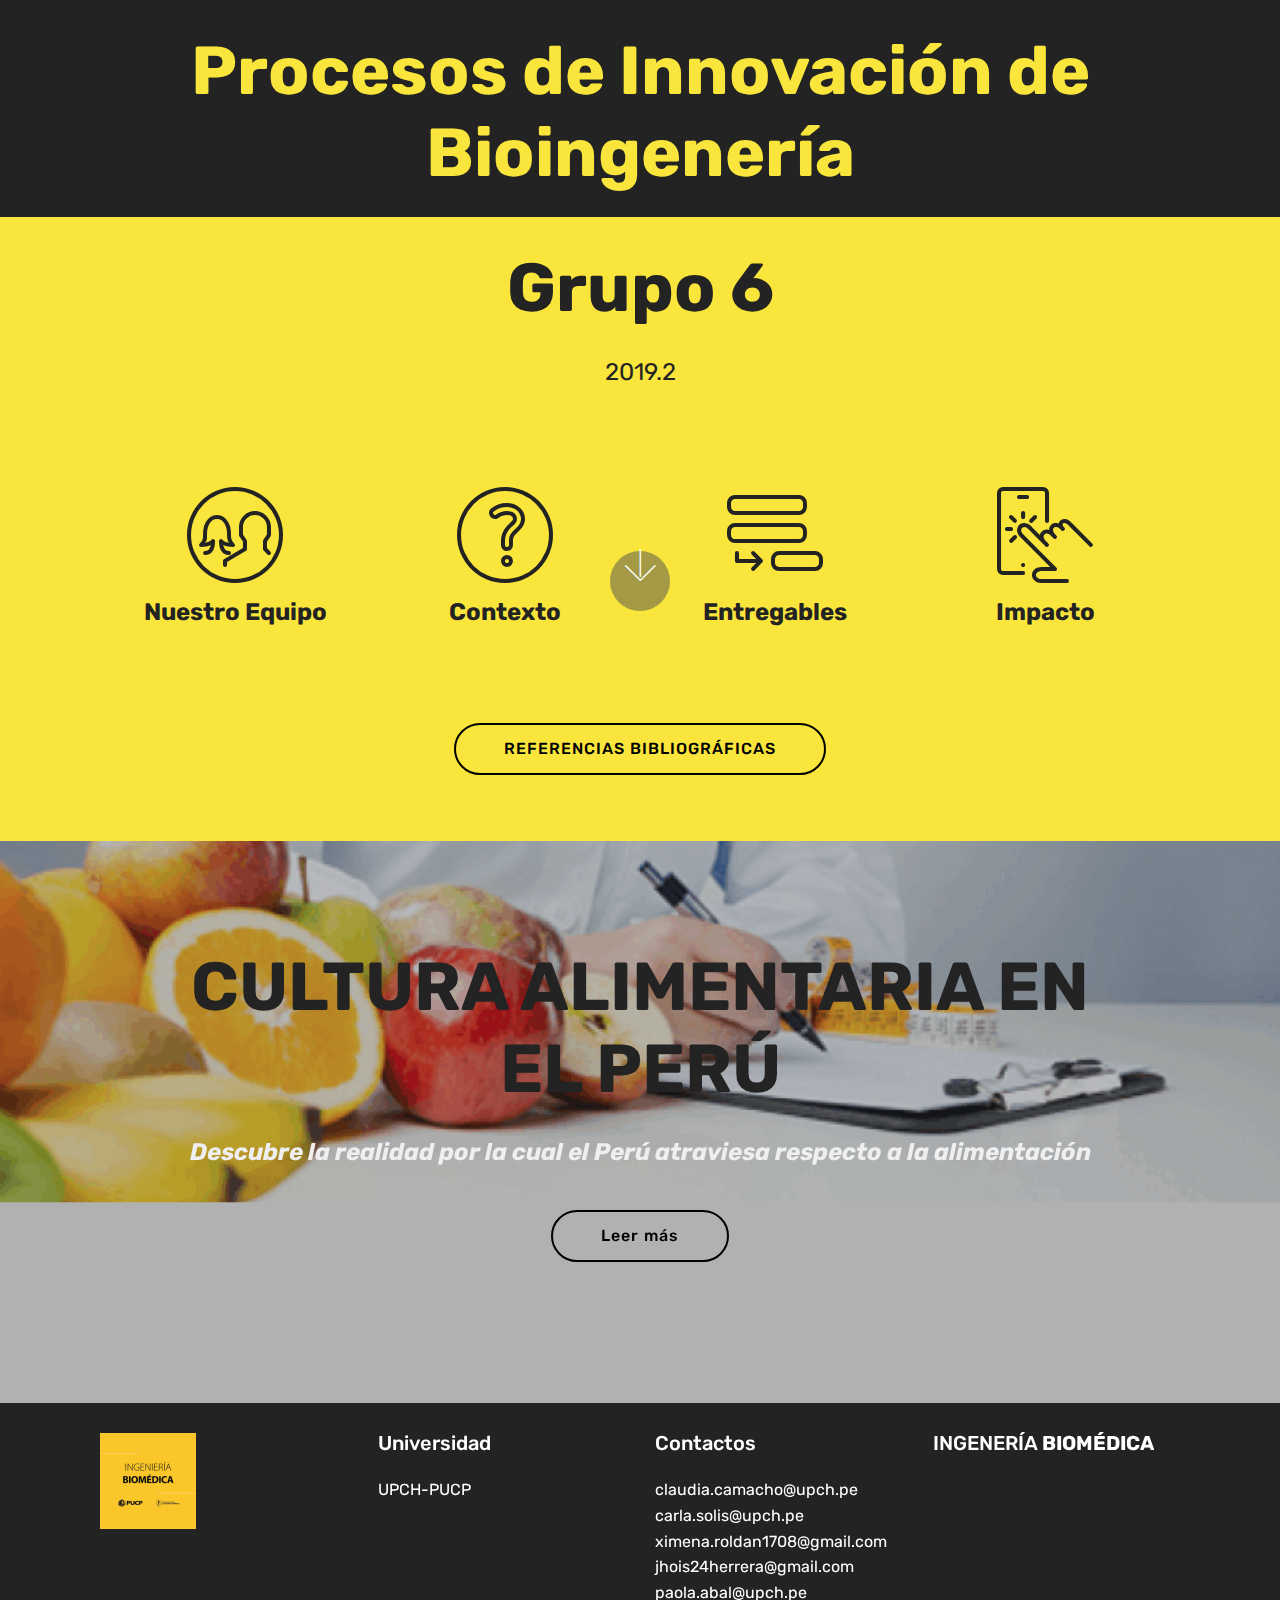
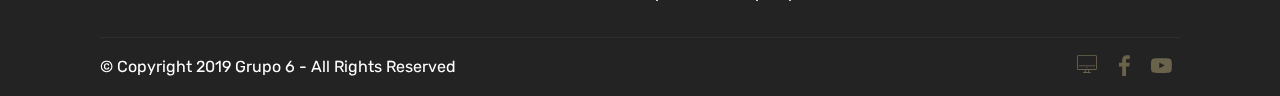
==== commit c50b103a: "create github pages" ====
--- a/index.html
+++ b/index.html
@@ -43,7 +43,7 @@
 
 </section>
 
-<section class="engine"><a href="https://mobirise.info/m">site design templates</a></section><section class="header12 cid-rFe1ctN3W0" id="header12-l">
+<section class="engine"><a href="https://mobirise.info/b">how to create your own site for free</a></section><section class="header12 cid-rFe1ctN3W0" id="header12-l">
 
     
 
@@ -78,7 +78,7 @@
 
                         <div class="card col-12 col-md-6 col-lg-3">
                             <div class="icon-block">
-                                <a href="https://grimalu1.github.io/entregablee/">
+                                <a href="https://grimalu1.github.io/entregable/">
                                     <span class="mbr-iconfont mbri-add-submenu" style="color: rgb(35, 35, 35); fill: rgb(35, 35, 35);"></span>
                                 </a>
                             </div>
@@ -165,7 +165,7 @@
 <br>jhois24herrera@gmail.com<br>paola.abal@upch.pe<br></p>
             </div>
             <div class="col-12 col-md-3 mbr-fonts-style display-7">
-                <h5 class="pb-3"></h5>
+                <h5 class="pb-3">INGENERÍA <strong>BIOMÉDICA</strong></h5>
                 <p class="mbr-text"></p>
             </div>
         </div>
